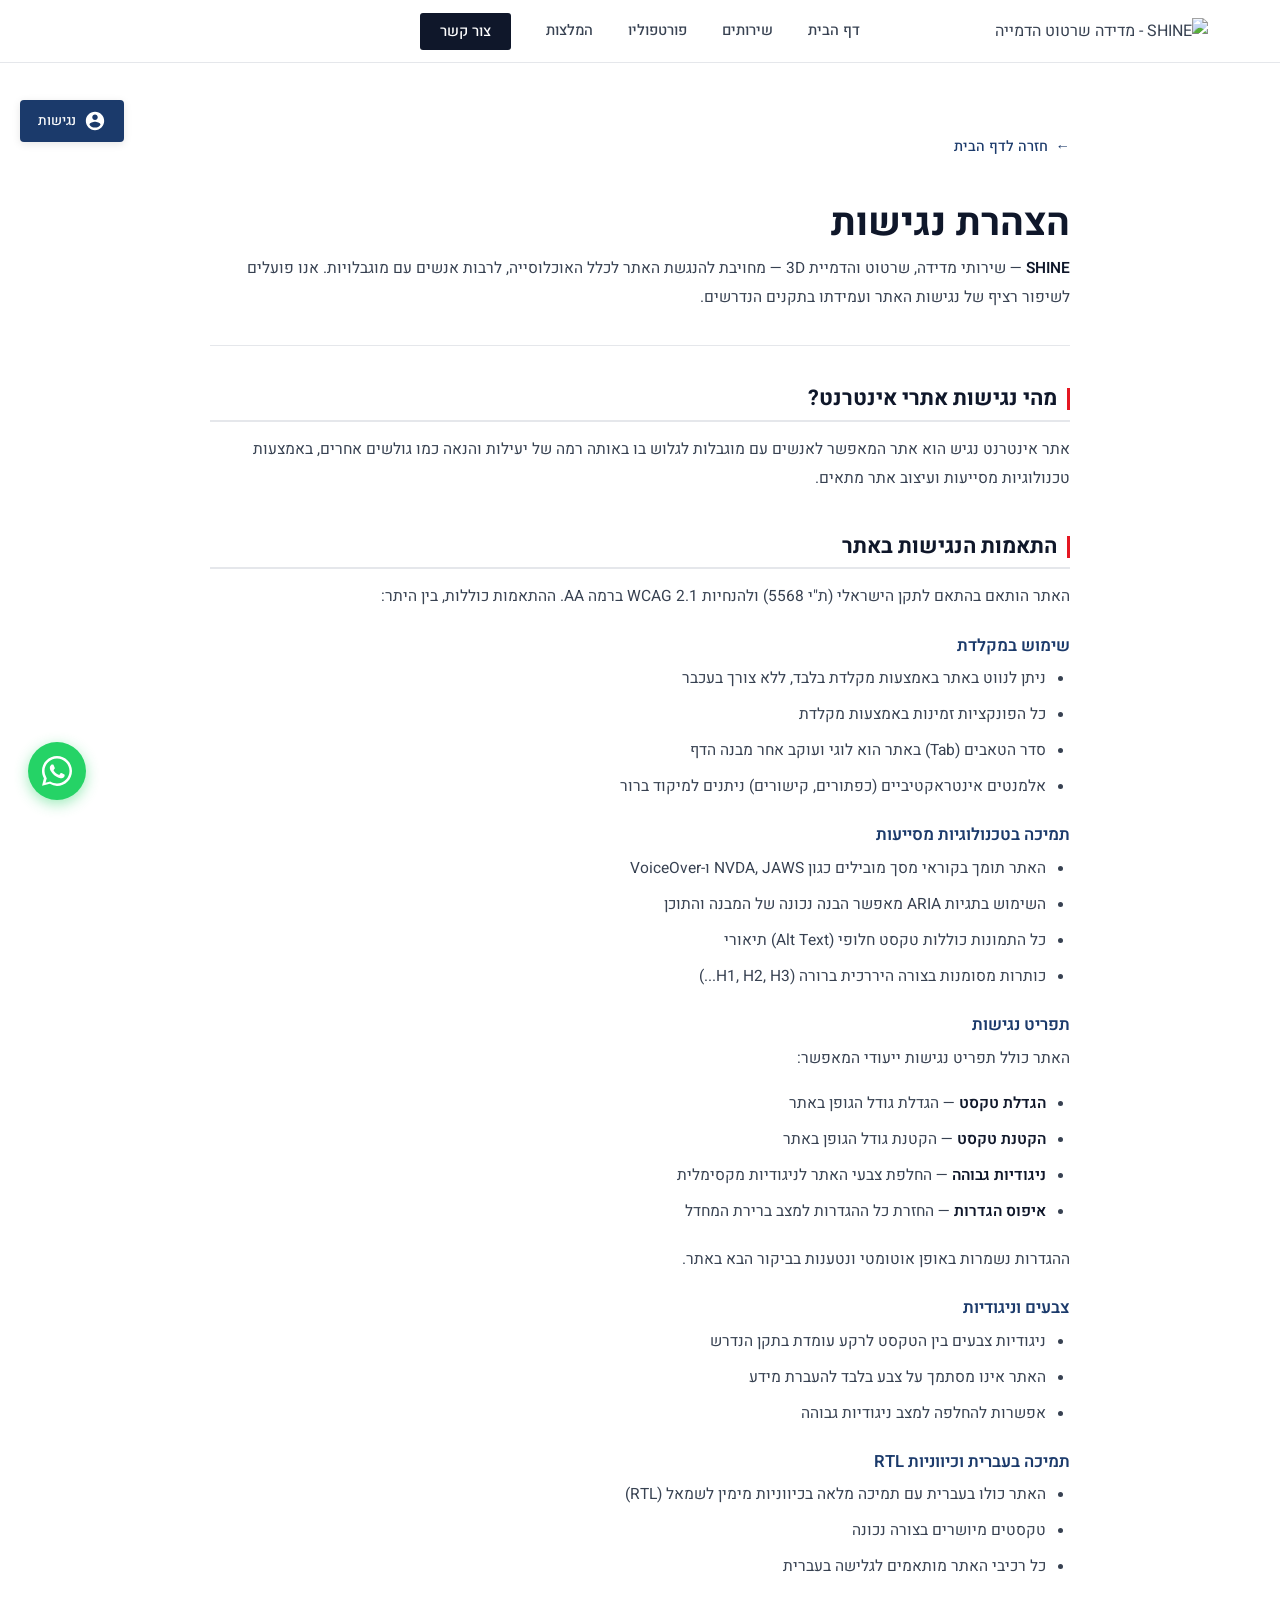
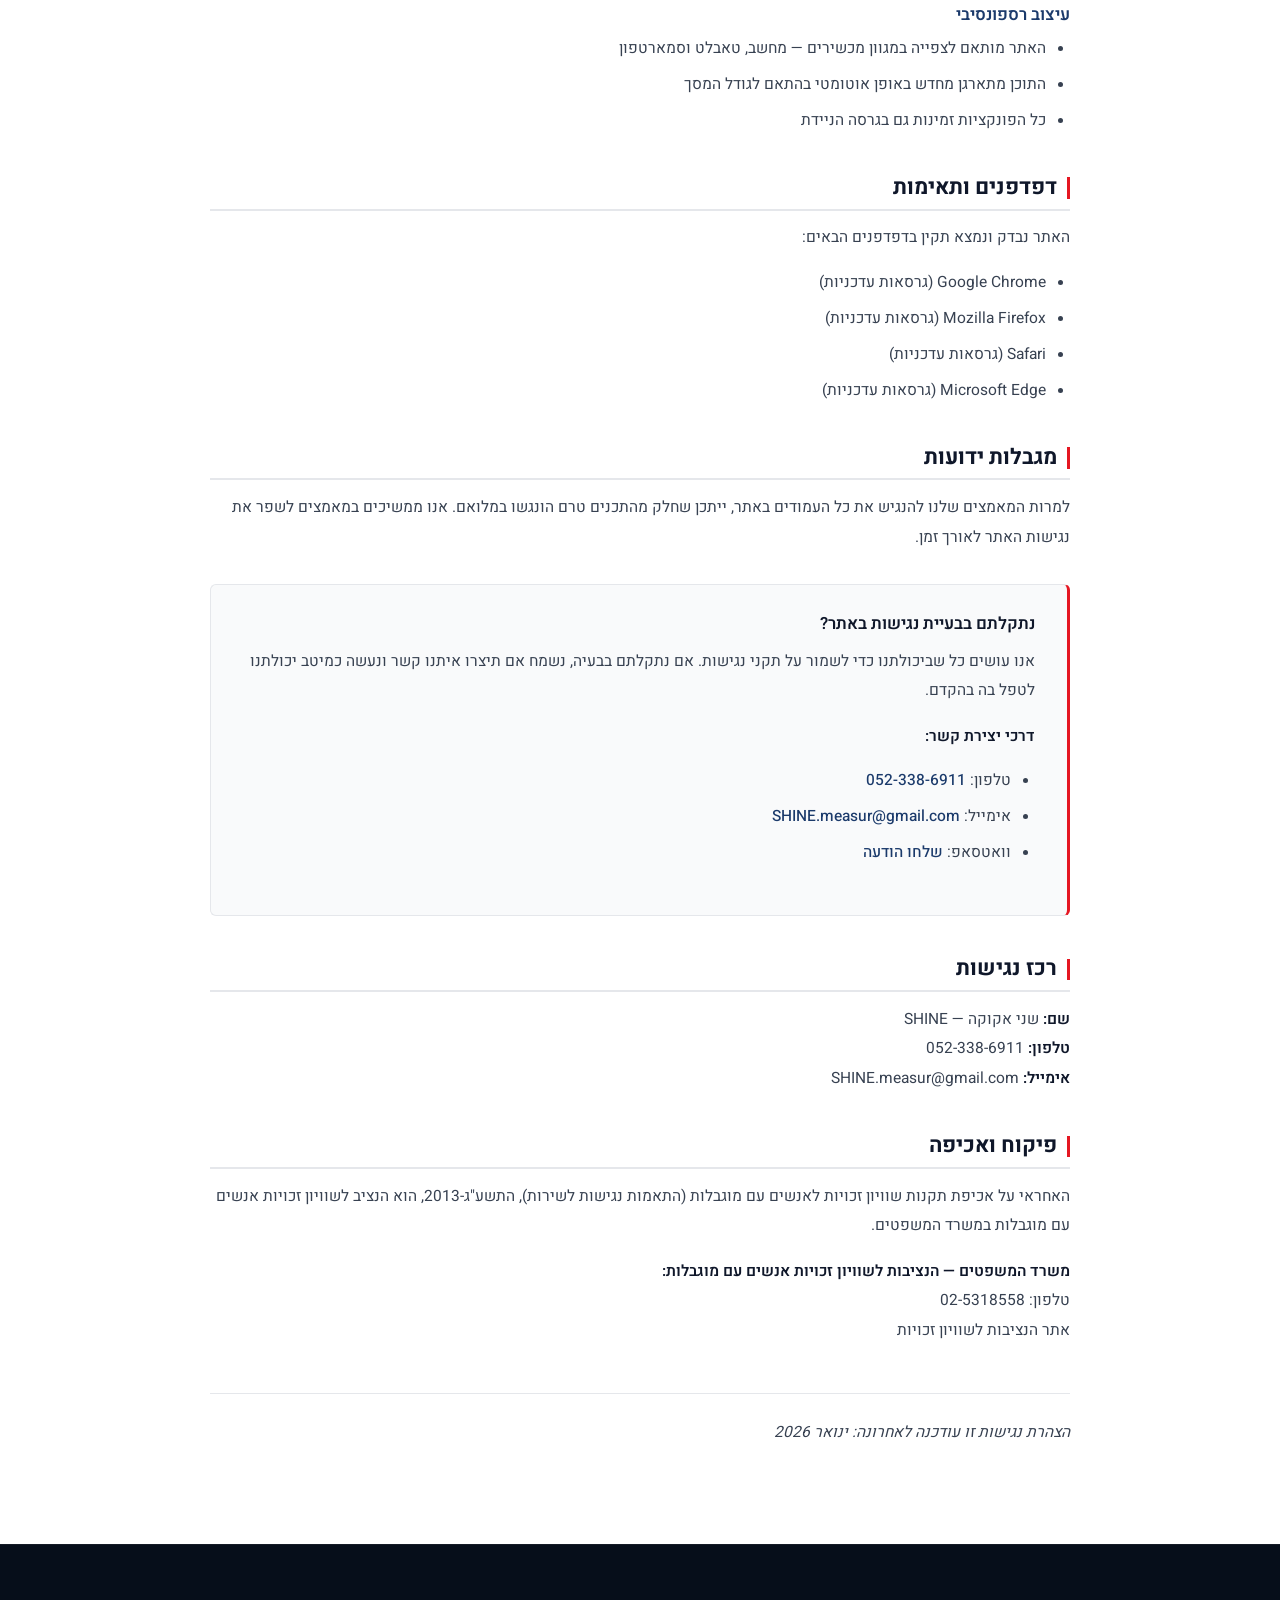
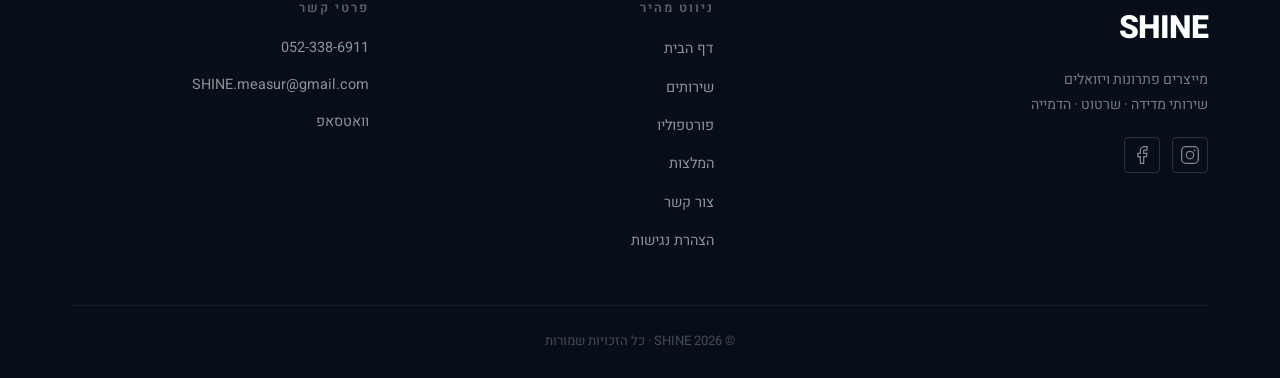
==== accessibility-statement.html @ cd3f34a8 "Add files via upload" ====
<!DOCTYPE html>
<html lang="he" dir="rtl">
<head>
    <meta charset="UTF-8">
    <meta name="viewport" content="width=device-width, initial-scale=1.0">
    <meta name="description" content="הצהרת נגישות - SHINE שירותי מדידה, שרטוט והדמיית 3D">
    <title>הצהרת נגישות | SHINE</title>
    <link rel="stylesheet" href="styles.css">
    <link rel="preconnect" href="https://fonts.googleapis.com">
    <link rel="preconnect" href="https://fonts.gstatic.com" crossorigin>
    <link href="https://fonts.googleapis.com/css2?family=Heebo:wght@300;400;500;600;700;800&display=swap" rel="stylesheet">
    <style>
        .statement-page {
            background-color: var(--bg-white);
            padding: 70px 0 80px;
        }

        .statement-inner {
            max-width: 860px;
            margin: 0 auto;
        }

        .back-link {
            display: inline-flex;
            align-items: center;
            gap: 8px;
            color: var(--blue);
            font-weight: 500;
            font-size: 0.9rem;
            margin-bottom: 2.5rem;
            transition: gap 0.2s ease, color 0.2s ease;
        }

        .back-link:hover {
            gap: 12px;
            color: var(--red);
        }

        .statement-inner h1 {
            font-size: calc(2.4rem * var(--font-size-scale));
            color: var(--text-dark);
            margin-bottom: 0.5rem;
        }

        .statement-intro {
            font-size: calc(1.05rem * var(--font-size-scale));
            color: var(--text-light);
            line-height: 1.9;
            margin-bottom: 2.5rem;
            padding-bottom: 2rem;
            border-bottom: 1px solid var(--border);
        }

        .statement-inner h2 {
            font-size: calc(1.35rem * var(--font-size-scale));
            color: var(--text-dark);
            margin-top: 2.5rem;
            margin-bottom: 0.8rem;
            padding-bottom: 0.5rem;
            border-bottom: 2px solid var(--border);
        }

        .statement-inner h2::before {
            content: '';
            display: inline-block;
            width: 3px;
            height: 1em;
            background-color: var(--red);
            margin-left: 10px;
            vertical-align: middle;
        }

        .statement-inner h3 {
            font-size: calc(1.05rem * var(--font-size-scale));
            color: var(--blue);
            margin-top: 1.5rem;
            margin-bottom: 0.6rem;
            font-weight: 600;
        }

        .statement-inner p {
            color: var(--text-medium);
            font-size: calc(0.97rem * var(--font-size-scale));
            line-height: 1.9;
            margin-bottom: 1rem;
        }

        .statement-inner ul {
            margin-right: 1.5rem;
            margin-bottom: 1.2rem;
        }

        .statement-inner li {
            color: var(--text-medium);
            font-size: calc(0.97rem * var(--font-size-scale));
            line-height: 1.8;
            margin-bottom: 0.5rem;
        }

        .statement-inner strong {
            color: var(--text-dark);
            font-weight: 600;
        }

        .contact-box {
            background-color: var(--bg-light);
            border: 1px solid var(--border);
            border-right: 3px solid var(--red);
            border-radius: 6px;
            padding: 1.8rem 2rem;
            margin: 2rem 0;
        }

        .contact-box h3 {
            color: var(--text-dark);
            margin-top: 0;
            margin-bottom: 0.8rem;
            font-size: calc(1.05rem * var(--font-size-scale));
        }

        .contact-box a {
            color: var(--blue);
            font-weight: 500;
        }

        .contact-box a:hover { color: var(--red); }

        .update-date {
            font-size: calc(0.85rem * var(--font-size-scale));
            color: var(--text-light);
            font-style: italic;
            margin-top: 3rem;
            padding-top: 1.5rem;
            border-top: 1px solid var(--border);
        }
    </style>
</head>
<body>

    <!-- תפריט נגישות -->
    <div id="accessibility-menu" class="accessibility-menu" role="region" aria-label="תפריט נגישות">
        <button id="accessibility-toggle" class="accessibility-toggle" aria-label="פתח תפריט נגישות" aria-expanded="false">
            <svg width="22" height="22" viewBox="0 0 24 24" fill="currentColor" aria-hidden="true">
                <path d="M12 2C6.48 2 2 6.48 2 12s4.48 10 10 10 10-4.48 10-10S17.52 2 12 2zm0 3c1.66 0 3 1.34 3 3s-1.34 3-3 3-3-1.34-3-3 1.34-3 3-3zm0 14.2c-2.5 0-4.71-1.28-6-3.22.03-1.99 4-3.08 6-3.08 1.99 0 5.97 1.09 6 3.08-1.29 1.94-3.5 3.22-6 3.22z"/>
            </svg>
            <span>נגישות</span>
        </button>
        <div id="accessibility-options" class="accessibility-options" aria-hidden="true">
            <h2>אפשרויות נגישות</h2>
            <button class="accessibility-btn" data-action="increase-font" aria-label="הגדל גופן">
                <span class="icon">A+</span><span>הגדל גופן</span>
            </button>
            <button class="accessibility-btn" data-action="decrease-font" aria-label="הקטן גופן">
                <span class="icon">A-</span><span>הקטן גופן</span>
            </button>
            <button class="accessibility-btn" data-action="high-contrast" aria-label="ניגודיות גבוהה">
                <span class="icon">◐</span><span>ניגודיות גבוהה</span>
            </button>
            <button class="accessibility-btn" data-action="reset" aria-label="אפס הגדרות">
                <span class="icon">↻</span><span>אפס הגדרות</span>
            </button>
            <a href="accessibility-statement.html" class="accessibility-link" aria-current="page">הצהרת נגישות</a>
        </div>
    </div>

    <!-- כפתור וואטסאפ צף -->
    <a href="https://wa.me/972523386911?text=היי%20SHINE,%20אשמח%20לשמוע%20עוד%20על%20השירותים%20שלכם"
       class="whatsapp-float" target="_blank" rel="noopener noreferrer" aria-label="פנה אלינו בוואטסאפ">
        <svg width="30" height="30" viewBox="0 0 32 32" fill="currentColor" aria-hidden="true">
            <path d="M16 0C7.164 0 0 7.164 0 16c0 2.824.738 5.482 2.028 7.784L.067 31.848l8.292-2.176A15.923 15.923 0 0016 32c8.836 0 16-7.164 16-16S24.836 0 16 0zm0 29.333c-2.444 0-4.768-.662-6.756-1.812l-.484-.288-5.024 1.32 1.34-4.896-.316-.5A13.242 13.242 0 012.667 16c0-7.364 5.97-13.333 13.333-13.333S29.333 8.636 29.333 16 23.364 29.333 16 29.333z"/>
            <path d="M23.348 19.472c-.388-.196-2.3-1.136-2.656-1.264-.356-.132-.616-.196-.876.196-.26.388-1.008 1.264-1.236 1.524-.228.26-.456.292-.844.096-.388-.196-1.64-.604-3.124-1.928-1.156-1.032-1.936-2.308-2.164-2.696-.228-.388-.024-.6.172-.792.176-.176.388-.456.584-.684.196-.228.26-.388.388-.648.132-.26.068-.488-.032-.684-.1-.196-.876-2.112-1.2-2.892-.316-.76-.636-.656-.876-.668-.228-.012-.488-.012-.748-.012s-.684.096-1.04.488c-.356.388-1.36 1.328-1.36 3.244s1.392 3.764 1.588 4.024c.196.26 2.748 4.196 6.656 5.884.932.404 1.66.644 2.228.824.936.296 1.788.256 2.46.156.752-.112 2.3-.94 2.624-1.848.324-.908.324-1.688.228-1.848-.096-.16-.356-.26-.744-.456z"/>
        </svg>
    </a>

    <!-- כפתור טלפון צף -->
    <a href="tel:+972523386911" class="phone-float" aria-label="התקשר אלינו">
        <svg width="28" height="28" viewBox="0 0 32 32" fill="currentColor" aria-hidden="true">
            <path d="M25.36 20.12l-3.52-1.52c-.48-.2-1.04-.08-1.4.32l-1.56 1.56c-2.84-1.44-5.16-3.76-6.6-6.6l1.56-1.56c.4-.36.52-.92.32-1.4l-1.52-3.52c-.24-.56-.84-.88-1.44-.76l-3.2.64c-.6.12-1.04.64-1.04 1.24C6.96 18.28 13.72 25.04 22.48 25.04c.6 0 1.12-.44 1.24-1.04l.64-3.2c.12-.6-.2-1.2-.76-1.44z"/>
        </svg>
    </a>

    <!-- תפריט ניווט -->
    <nav class="navbar" role="navigation" aria-label="תפריט ראשי">
        <div class="container">
            <div class="nav-content">
                <a href="index.html" class="logo" aria-label="SHINE - דף הבית">
                    <img src="images/logo.png" alt="SHINE - מדידה שרטוט הדמייה" class="logo-image">
                </a>
                <button class="mobile-menu-toggle" aria-label="פתח תפריט" aria-expanded="false">
                    <span class="hamburger"></span>
                    <span class="hamburger"></span>
                    <span class="hamburger"></span>
                </button>
                <ul class="nav-links" role="menubar">
                    <li role="none"><a href="index.html" role="menuitem">דף הבית</a></li>
                    <li role="none"><a href="index.html#services" role="menuitem">שירותים</a></li>
                    <li role="none"><a href="index.html#portfolio" role="menuitem">פורטפוליו</a></li>
                    <li role="none"><a href="testimonials.html" role="menuitem">המלצות</a></li>
                    <li role="none"><a href="index.html#contact" role="menuitem" class="nav-contact-link">צור קשר</a></li>
                </ul>
            </div>
        </div>
    </nav>

    <!-- תוכן ההצהרה -->
    <main class="statement-page" role="main">
        <div class="container">
            <div class="statement-inner">

                <a href="index.html" class="back-link">
                    <span>←</span>
                    <span>חזרה לדף הבית</span>
                </a>

                <h1>הצהרת נגישות</h1>
                <p class="statement-intro">
                    <strong>SHINE</strong> — שירותי מדידה, שרטוט והדמיית 3D — מחויבת להנגשת האתר לכלל האוכלוסייה,
                    לרבות אנשים עם מוגבלויות. אנו פועלים לשיפור רציף של נגישות האתר ועמידתו בתקנים הנדרשים.
                </p>

                <h2>מהי נגישות אתרי אינטרנט?</h2>
                <p>
                    אתר אינטרנט נגיש הוא אתר המאפשר לאנשים עם מוגבלות לגלוש בו באותה רמה של יעילות והנאה כמו גולשים אחרים,
                    באמצעות טכנולוגיות מסייעות ועיצוב אתר מתאים.
                </p>

                <h2>התאמות הנגישות באתר</h2>
                <p>האתר הותאם בהתאם לתקן הישראלי (ת"י 5568) ולהנחיות WCAG 2.1 ברמה AA. ההתאמות כוללות, בין היתר:</p>

                <h3>שימוש במקלדת</h3>
                <ul>
                    <li>ניתן לנווט באתר באמצעות מקלדת בלבד, ללא צורך בעכבר</li>
                    <li>כל הפונקציות זמינות באמצעות מקלדת</li>
                    <li>סדר הטאבים (Tab) באתר הוא לוגי ועוקב אחר מבנה הדף</li>
                    <li>אלמנטים אינטראקטיביים (כפתורים, קישורים) ניתנים למיקוד ברור</li>
                </ul>

                <h3>תמיכה בטכנולוגיות מסייעות</h3>
                <ul>
                    <li>האתר תומך בקוראי מסך מובילים כגון NVDA, JAWS ו-VoiceOver</li>
                    <li>השימוש בתגיות ARIA מאפשר הבנה נכונה של המבנה והתוכן</li>
                    <li>כל התמונות כוללות טקסט חלופי (Alt Text) תיאורי</li>
                    <li>כותרות מסומנות בצורה היררכית ברורה (H1, H2, H3...)</li>
                </ul>

                <h3>תפריט נגישות</h3>
                <p>האתר כולל תפריט נגישות ייעודי המאפשר:</p>
                <ul>
                    <li><strong>הגדלת טקסט</strong> — הגדלת גודל הגופן באתר</li>
                    <li><strong>הקטנת טקסט</strong> — הקטנת גודל הגופן באתר</li>
                    <li><strong>ניגודיות גבוהה</strong> — החלפת צבעי האתר לניגודיות מקסימלית</li>
                    <li><strong>איפוס הגדרות</strong> — החזרת כל ההגדרות למצב ברירת המחדל</li>
                </ul>
                <p>ההגדרות נשמרות באופן אוטומטי ונטענות בביקור הבא באתר.</p>

                <h3>צבעים וניגודיות</h3>
                <ul>
                    <li>ניגודיות צבעים בין הטקסט לרקע עומדת בתקן הנדרש</li>
                    <li>האתר אינו מסתמך על צבע בלבד להעברת מידע</li>
                    <li>אפשרות להחלפה למצב ניגודיות גבוהה</li>
                </ul>

                <h3>תמיכה בעברית וכיווניות RTL</h3>
                <ul>
                    <li>האתר כולו בעברית עם תמיכה מלאה בכיווניות מימין לשמאל (RTL)</li>
                    <li>טקסטים מיושרים בצורה נכונה</li>
                    <li>כל רכיבי האתר מותאמים לגלישה בעברית</li>
                </ul>

                <h3>עיצוב רספונסיבי</h3>
                <ul>
                    <li>האתר מותאם לצפייה במגוון מכשירים — מחשב, טאבלט וסמארטפון</li>
                    <li>התוכן מתארגן מחדש באופן אוטומטי בהתאם לגודל המסך</li>
                    <li>כל הפונקציות זמינות גם בגרסה הניידת</li>
                </ul>

                <h2>דפדפנים ותאימות</h2>
                <p>האתר נבדק ונמצא תקין בדפדפנים הבאים:</p>
                <ul>
                    <li>Google Chrome (גרסאות עדכניות)</li>
                    <li>Mozilla Firefox (גרסאות עדכניות)</li>
                    <li>Safari (גרסאות עדכניות)</li>
                    <li>Microsoft Edge (גרסאות עדכניות)</li>
                </ul>

                <h2>מגבלות ידועות</h2>
                <p>
                    למרות המאמצים שלנו להנגיש את כל העמודים באתר, ייתכן שחלק מהתכנים טרם הונגשו במלואם.
                    אנו ממשיכים במאמצים לשפר את נגישות האתר לאורך זמן.
                </p>

                <div class="contact-box">
                    <h3>נתקלתם בבעיית נגישות באתר?</h3>
                    <p>
                        אנו עושים כל שביכולתנו כדי לשמור על תקני נגישות. אם נתקלתם בבעיה, נשמח אם תיצרו איתנו קשר
                        ונעשה כמיטב יכולתנו לטפל בה בהקדם.
                    </p>
                    <p><strong>דרכי יצירת קשר:</strong></p>
                    <ul>
                        <li>טלפון: <a href="tel:+972523386911" dir="ltr">052-338-6911</a></li>
                        <li>אימייל: <a href="mailto:SHINE.measur@gmail.com">SHINE.measur@gmail.com</a></li>
                        <li>וואטסאפ: <a href="https://wa.me/972523386911" target="_blank" rel="noopener noreferrer">שלחו הודעה</a></li>
                    </ul>
                </div>

                <h2>רכז נגישות</h2>
                <p>
                    <strong>שם:</strong> שני אקוקה — SHINE<br>
                    <strong>טלפון:</strong> <a href="tel:+972523386911" dir="ltr">052-338-6911</a><br>
                    <strong>אימייל:</strong> <a href="mailto:SHINE.measur@gmail.com">SHINE.measur@gmail.com</a>
                </p>

                <h2>פיקוח ואכיפה</h2>
                <p>
                    האחראי על אכיפת תקנות שוויון זכויות לאנשים עם מוגבלות (התאמות נגישות לשירות), התשע"ג-2013,
                    הוא הנציב לשוויון זכויות אנשים עם מוגבלות במשרד המשפטים.
                </p>
                <p>
                    <strong>משרד המשפטים — הנציבות לשוויון זכויות אנשים עם מוגבלות:</strong><br>
                    טלפון: 02-5318558<br>
                    <a href="https://www.gov.il/he/departments/the_commissioner_for_equal_rights_of_persons_with_disabilities"
                       target="_blank" rel="noopener noreferrer">אתר הנציבות לשוויון זכויות</a>
                </p>

                <p class="update-date">הצהרת נגישות זו עודכנה לאחרונה: ינואר 2026</p>

            </div>
        </div>
    </main>

    <!-- Footer -->
    <footer class="footer">
        <div class="container">
            <div class="footer-content">
                <div class="footer-brand">
                    <span class="footer-logo">SHINE</span>
                    <p class="footer-desc">מייצרים פתרונות ויזואלים<br>שירותי מדידה · שרטוט · הדמייה</p>
                    <div class="social-links">
                        <a href="#" class="social-link" aria-label="עמוד אינסטגרם" target="_blank" rel="noopener noreferrer">
                            <svg width="20" height="20" viewBox="0 0 24 24" fill="none" stroke="currentColor" stroke-width="1.5" aria-hidden="true">
                                <rect x="2" y="2" width="20" height="20" rx="5" ry="5"/>
                                <circle cx="12" cy="12" r="4.5"/>
                                <circle cx="17.5" cy="6.5" r="1" fill="currentColor" stroke="none"/>
                            </svg>
                        </a>
                        <a href="#" class="social-link" aria-label="עמוד פייסבוק" target="_blank" rel="noopener noreferrer">
                            <svg width="20" height="20" viewBox="0 0 24 24" fill="none" stroke="currentColor" stroke-width="1.5" aria-hidden="true">
                                <path d="M18 2h-3a5 5 0 00-5 5v3H7v4h3v8h4v-8h3l1-4h-4V7a1 1 0 011-1h3z"/>
                            </svg>
                        </a>
                    </div>
                </div>
                <div class="footer-links">
                    <h3>ניווט מהיר</h3>
                    <ul>
                        <li><a href="index.html">דף הבית</a></li>
                        <li><a href="index.html#services">שירותים</a></li>
                        <li><a href="index.html#portfolio">פורטפוליו</a></li>
                        <li><a href="testimonials.html">המלצות</a></li>
                        <li><a href="index.html#contact">צור קשר</a></li>
                        <li><a href="accessibility-statement.html" aria-current="page">הצהרת נגישות</a></li>
                    </ul>
                </div>
                <div class="footer-contact">
                    <h3>פרטי קשר</h3>
                    <p><a href="tel:+972523386911" dir="ltr">052-338-6911</a></p>
                    <p><a href="mailto:SHINE.measur@gmail.com">SHINE.measur@gmail.com</a></p>
                    <p><a href="https://wa.me/972523386911" target="_blank" rel="noopener noreferrer">וואטסאפ</a></p>
                </div>
            </div>
            <div class="footer-bottom">
                <p>&copy; 2026 SHINE · כל הזכויות שמורות</p>
            </div>
        </div>
    </footer>

    <script src="script.js"></script>
</body>
</html>
---- styles.css ----
/* ===============================================
   SHINE — Design System
   White · Clean · Architectural
   =============================================== */
:root {
    --red:            #e51722;      /* Primary accent — red */
    --blue:           #1B3A6B;      /* Secondary accent — dark navy blue */
    --text-dark:      #0f172a;      /* Near-black for headings */
    --text-medium:    #374151;      /* Medium gray for body */
    --text-light:     #6B7280;      /* Light gray for subtitles */
    --bg-white:       #ffffff;
    --bg-light:       #f9fafb;
    --bg-dark:        #0f172a;      /* Footer / dark sections */
    --border:         #e5e7eb;
    --border-strong:  #d1d5db;
    --shadow-sm:      rgba(0,0,0,0.05);
    --shadow-md:      rgba(0,0,0,0.10);
    --whatsapp:       #25D366;

    --font-size-base:  16px;
    --font-size-scale: 1;
}

/* ===============================================
   Reset
   =============================================== */
*, *::before, *::after {
    margin: 0;
    padding: 0;
    box-sizing: border-box;
}

html {
    scroll-behavior: smooth;
    font-size: var(--font-size-base);
}

body {
    font-family: 'Heebo', sans-serif;
    color: var(--text-medium);
    background-color: var(--bg-white);
    direction: rtl;
    text-align: right;
    line-height: 1.7;
    -webkit-font-smoothing: antialiased;
}

/* ===============================================
   Typography
   =============================================== */
h1, h2, h3, h4 {
    font-weight: 700;
    line-height: 1.2;
    color: var(--text-dark);
}

h1 { font-size: calc(4rem * var(--font-size-scale)); }
h2 { font-size: calc(2.2rem * var(--font-size-scale)); }
h3 { font-size: calc(1.25rem * var(--font-size-scale)); }

p {
    font-size: calc(1rem * var(--font-size-scale));
    margin-bottom: 1rem;
    line-height: 1.8;
}

a {
    color: inherit;
    text-decoration: none;
    transition: color 0.2s ease;
}

a:focus-visible {
    outline: 2px solid var(--red);
    outline-offset: 3px;
    border-radius: 2px;
}

/* ===============================================
   Container
   =============================================== */
.container {
    max-width: 1200px;
    margin: 0 auto;
    padding: 0 2rem;
}

/* ===============================================
   Section Header Pattern
   =============================================== */
.section-header {
    text-align: center;
    margin-bottom: 3.5rem;
}

.section-label {
    display: inline-block;
    font-size: calc(0.75rem * var(--font-size-scale));
    font-weight: 600;
    letter-spacing: 3px;
    text-transform: uppercase;
    color: var(--red);
    margin-bottom: 0.75rem;
}

.section-label.light { color: rgba(255,255,255,0.65); }

.section-title {
    font-size: calc(2.2rem * var(--font-size-scale));
    font-weight: 700;
    color: var(--text-dark);
    margin-bottom: 1rem;
}

.section-title.light { color: #ffffff; }

.section-subtitle {
    font-size: calc(1.05rem * var(--font-size-scale));
    color: var(--text-light);
    max-width: 580px;
    margin: 0 auto;
}

.section-subtitle.light { color: rgba(255,255,255,0.7); }

/* ===============================================
   Buttons
   =============================================== */
.btn-primary {
    display: inline-block;
    background-color: var(--red);
    color: #ffffff;
    padding: 14px 36px;
    border-radius: 4px;
    font-size: calc(0.95rem * var(--font-size-scale));
    font-weight: 600;
    letter-spacing: 0.5px;
    transition: all 0.25s ease;
    box-shadow: 0 2px 8px rgba(229,23,34,0.3);
}

.btn-primary:hover {
    background-color: #c9131e;
    transform: translateY(-2px);
    box-shadow: 0 4px 16px rgba(229,23,34,0.35);
    color: #ffffff;
}

.btn-secondary {
    display: inline-block;
    color: var(--text-dark);
    font-size: calc(0.95rem * var(--font-size-scale));
    font-weight: 500;
    padding: 14px 8px;
    border-bottom: 1.5px solid var(--text-dark);
    transition: all 0.25s ease;
}

.btn-secondary:hover {
    color: var(--red);
    border-bottom-color: var(--red);
}

/* ===============================================
   Accessibility Menu
   =============================================== */
.accessibility-menu {
    position: fixed;
    top: 100px;
    left: 20px;
    z-index: 9999;
}

.accessibility-toggle {
    background-color: var(--blue);
    color: white;
    border: none;
    border-radius: 4px;
    padding: 10px 18px;
    cursor: pointer;
    display: flex;
    align-items: center;
    gap: 8px;
    font-size: calc(0.85rem * var(--font-size-scale));
    font-family: 'Heebo', sans-serif;
    font-weight: 500;
    box-shadow: 0 2px 8px var(--shadow-md);
    transition: all 0.2s ease;
}

.accessibility-toggle:hover {
    background-color: var(--red);
    transform: translateY(-1px);
}

.accessibility-toggle:focus-visible {
    outline: 2px solid var(--red);
    outline-offset: 2px;
}

.accessibility-options {
    position: absolute;
    top: 48px;
    left: 0;
    background-color: var(--bg-white);
    border: 1px solid var(--border);
    border-radius: 6px;
    padding: 18px;
    box-shadow: 0 8px 24px var(--shadow-md);
    min-width: 210px;
    opacity: 0;
    visibility: hidden;
    transform: translateY(-8px);
    transition: all 0.25s ease;
}

.accessibility-options.active {
    opacity: 1;
    visibility: visible;
    transform: translateY(0);
}

.accessibility-options h2 {
    font-size: calc(0.95rem * var(--font-size-scale));
    font-weight: 600;
    margin-bottom: 12px;
    color: var(--text-dark);
    border-bottom: 1px solid var(--border);
    padding-bottom: 10px;
}

.accessibility-btn {
    width: 100%;
    background-color: var(--bg-light);
    border: 1px solid var(--border);
    border-radius: 4px;
    padding: 10px 14px;
    margin-bottom: 8px;
    cursor: pointer;
    font-family: 'Heebo', sans-serif;
    font-size: calc(0.9rem * var(--font-size-scale));
    display: flex;
    align-items: center;
    gap: 10px;
    color: var(--text-dark);
    transition: all 0.2s ease;
}

.accessibility-btn:hover {
    background-color: var(--blue);
    color: white;
    border-color: var(--blue);
}

.accessibility-btn .icon {
    font-weight: 700;
    font-size: calc(1rem * var(--font-size-scale));
    min-width: 20px;
    text-align: center;
}

.accessibility-link {
    display: block;
    text-align: center;
    margin-top: 12px;
    padding-top: 12px;
    border-top: 1px solid var(--border);
    color: var(--blue);
    font-size: calc(0.85rem * var(--font-size-scale));
    transition: color 0.2s;
}

.accessibility-link:hover { color: var(--red); }

/* ===============================================
   Floating Buttons
   =============================================== */
.whatsapp-float {
    position: fixed;
    bottom: 100px;
    left: 28px;
    background-color: var(--whatsapp);
    color: white;
    width: 58px;
    height: 58px;
    border-radius: 50%;
    display: flex;
    align-items: center;
    justify-content: center;
    box-shadow: 0 4px 14px rgba(37,211,102,0.45);
    z-index: 9998;
    transition: all 0.25s ease;
}

.whatsapp-float:hover {
    transform: scale(1.08);
    box-shadow: 0 6px 20px rgba(37,211,102,0.55);
}

.phone-float {
    position: fixed;
    bottom: 30px;
    left: 28px;
    background-color: var(--blue);
    color: white;
    width: 52px;
    height: 52px;
    border-radius: 50%;
    display: none;
    align-items: center;
    justify-content: center;
    box-shadow: 0 4px 12px rgba(27,58,107,0.4);
    z-index: 9998;
    transition: all 0.25s ease;
}

.phone-float:hover {
    transform: scale(1.08);
    background-color: #243f7a;
}

@media (max-width: 768px) {
    .phone-float {
        display: flex;
        left: 18px;
    }
}

/* ===============================================
   Navbar
   =============================================== */
.navbar {
    background-color: var(--bg-white);
    border-bottom: 1px solid var(--border);
    position: sticky;
    top: 0;
    z-index: 1000;
    padding: 1.1rem 0;
    transition: all 0.3s ease;
}

.navbar.navbar-scrolled {
    padding: 0.6rem 0;
    box-shadow: 0 4px 20px var(--shadow-sm);
    background-color: rgba(255,255,255,0.97);
    backdrop-filter: blur(8px);
}

.nav-content {
    display: grid;
    grid-template-columns: 1fr auto 1fr;
    align-items: center;
}

.logo {
    grid-column: 1;
    justify-self: start;
    display: flex;
    align-items: center;
}

.mobile-menu-toggle {
    grid-column: 3;
    justify-self: end;
    display: none;
    flex-direction: column;
    gap: 5px;
    background: none;
    border: none;
    cursor: pointer;
    padding: 5px;
}

.logo-image {
    max-height: 130px;
    max-width: 360px;
    width: auto;
    object-fit: contain;
    transition: max-height 0.3s ease;
}

.navbar.navbar-scrolled .logo-image {
    max-height: 50px;
}

.nav-links {
    grid-column: 2;
    display: flex;
    list-style: none;
    gap: 2.2rem;
    align-items: center;
    justify-content: center;
}

.nav-links a {
    color: var(--text-medium);
    font-weight: 500;
    font-size: calc(0.92rem * var(--font-size-scale));
    padding: 0.4rem 0;
    position: relative;
    transition: color 0.2s ease;
}

.nav-links a::after {
    content: '';
    position: absolute;
    bottom: 0;
    right: 0;
    width: 0;
    height: 1.5px;
    background-color: var(--red);
    transition: width 0.25s ease;
}

.nav-links a:hover { color: var(--text-dark); }
.nav-links a:hover::after { width: 100%; }

.nav-contact-link {
    background-color: var(--text-dark);
    color: #ffffff !important;
    padding: 8px 20px !important;
    border-radius: 3px;
    transition: background-color 0.2s ease !important;
}

.nav-contact-link:hover {
    background-color: var(--red) !important;
    color: #ffffff !important;
}

.nav-contact-link::after { display: none !important; }

.hamburger {
    width: 24px;
    height: 2px;
    background-color: var(--text-dark);
    border-radius: 2px;
    transition: all 0.25s ease;
}

/* ===============================================
   Hero Section
   =============================================== */
.hero {
    background-color: var(--bg-white);
    background-image:
        linear-gradient(rgba(27,58,107,0.03) 1px, transparent 1px),
        linear-gradient(90deg, rgba(27,58,107,0.03) 1px, transparent 1px);
    background-size: 30px 30px;
    padding: 90px 0 80px;
    min-height: calc(100vh - 72px);
    display: flex;
    align-items: center;
    position: relative;
    overflow: hidden;
}

.hero::before {
    content: '';
    position: absolute;
    top: 0;
    right: 0;
    width: 1px;
    height: 100%;
    background: linear-gradient(to bottom, transparent, var(--red), transparent);
    opacity: 0.3;
}

.hero-grid {
    display: grid;
    grid-template-columns: 1fr 1fr;
    gap: 60px;
    align-items: center;
}

.hero-text {
    display: flex;
    flex-direction: column;
    gap: 0.3rem;
}

.hero-label {
    font-size: calc(0.75rem * var(--font-size-scale));
    font-weight: 600;
    letter-spacing: 3px;
    text-transform: uppercase;
    color: var(--blue);
    margin-bottom: 0.5rem;
}

.hero-title {
    font-size: calc(5.5rem * var(--font-size-scale));
    font-weight: 800;
    color: var(--text-dark);
    letter-spacing: -3px;
    line-height: 1;
    margin-bottom: 0.5rem;
}

.hero-subtitle {
    font-size: calc(1.4rem * var(--font-size-scale));
    font-weight: 400;
    color: var(--text-medium);
    margin-bottom: 0;
}

.hero-line {
    font-size: calc(0.95rem * var(--font-size-scale));
    color: var(--text-light);
    margin-bottom: 0;
}

.hero-tagline {
    font-size: calc(1.1rem * var(--font-size-scale));
    font-weight: 600;
    color: var(--red);
    margin-bottom: 2rem;
    display: flex;
    align-items: center;
    gap: 10px;
}

.hero-tagline::before {
    content: '';
    display: inline-block;
    width: 30px;
    height: 1.5px;
    background-color: var(--red);
    flex-shrink: 0;
}

.hero-cta-group {
    display: flex;
    align-items: center;
    gap: 2rem;
    margin-top: 0.5rem;
}

.hero-visual {
    display: flex;
    justify-content: center;
    align-items: center;
}

.hero-profile-img {
    width: 100%;
    max-width: 320px;
    height: auto;
    border-radius: 16px;
    object-fit: cover;
    display: block;
}

/* ===============================================
   Services Section
   =============================================== */
.services-section {
    padding: 90px 0;
    background-color: var(--bg-white);
    border-top: 1px solid var(--border);
}

.services-grid {
    display: grid;
    grid-template-columns: repeat(3, 1fr);
    gap: 1.5px;
    background-color: var(--border);
    border: 1.5px solid var(--border);
    border-radius: 6px;
    overflow: hidden;
}

.service-card {
    background-color: var(--bg-white);
    padding: 48px 36px;
    transition: all 0.25s ease;
    position: relative;
}

.service-card::before {
    content: '';
    position: absolute;
    top: 0;
    right: 0;
    left: 0;
    height: 2px;
    background-color: transparent;
    transition: background-color 0.25s ease;
}

.service-card:hover::before {
    background-color: var(--red);
}

.service-card:hover {
    background-color: var(--bg-light);
}

.service-icon {
    width: 60px;
    height: 60px;
    border-radius: 4px;
    display: flex;
    align-items: center;
    justify-content: center;
    margin-bottom: 1.5rem;
}

.service-icon.red {
    background-color: rgba(229,23,34,0.08);
    color: var(--red);
}

.service-icon.blue {
    background-color: rgba(27,58,107,0.08);
    color: var(--blue);
}

.service-card h3 {
    font-size: calc(1.15rem * var(--font-size-scale));
    font-weight: 600;
    color: var(--text-dark);
    margin-bottom: 0.75rem;
}

.service-card p {
    color: var(--text-light);
    font-size: calc(0.95rem * var(--font-size-scale));
    line-height: 1.75;
    margin-bottom: 0;
}

/* ===============================================
   Process Section
   =============================================== */
.process-section {
    padding: 90px 0;
    background-color: var(--bg-light);
    border-top: 1px solid var(--border);
    border-bottom: 1px solid var(--border);
}

.process-steps {
    display: flex;
    align-items: flex-start;
    justify-content: center;
    gap: 0;
    flex-wrap: wrap;
}

.process-step {
    flex: 1;
    min-width: 220px;
    max-width: 300px;
    padding: 0 24px;
    text-align: center;
}

.step-number {
    font-size: calc(3rem * var(--font-size-scale));
    font-weight: 800;
    color: transparent;
    -webkit-text-stroke: 1.5px var(--red);
    letter-spacing: -2px;
    line-height: 1;
    margin-bottom: 1.2rem;
}

.step-content h3 {
    font-size: calc(1.1rem * var(--font-size-scale));
    font-weight: 600;
    color: var(--text-dark);
    margin-bottom: 0.6rem;
}

.step-content p {
    font-size: calc(0.92rem * var(--font-size-scale));
    color: var(--text-light);
    line-height: 1.75;
    margin-bottom: 0;
}

.process-connector {
    display: flex;
    align-items: center;
    padding-top: 20px;
    flex-shrink: 0;
}

/* ===============================================
   Advantages Section
   =============================================== */
.advantages-section {
    padding: 90px 0;
    background-color: var(--bg-white);
    border-top: 1px solid var(--border);
}

.advantages-grid {
    display: grid;
    grid-template-columns: repeat(3, 1fr);
    gap: 24px;
}

.advantage-card {
    background-color: var(--bg-light);
    border: 1px solid var(--border);
    border-radius: 6px;
    padding: 36px 28px;
    position: relative;
    overflow: hidden;
    transition: all 0.25s ease;
}

.advantage-card:hover {
    border-color: var(--border-strong);
    box-shadow: 0 4px 20px var(--shadow-sm);
    transform: translateY(-3px);
}

.advantage-accent {
    position: absolute;
    top: 0;
    right: 0;
    left: 0;
    height: 3px;
}

.advantage-accent.red { background-color: var(--red); }
.advantage-accent.blue { background-color: var(--blue); }

.advantage-icon {
    margin-bottom: 1.2rem;
}

.advantage-card h3 {
    font-size: calc(1.1rem * var(--font-size-scale));
    font-weight: 600;
    color: var(--text-dark);
    margin-bottom: 0.75rem;
}

.advantage-card p {
    color: var(--text-light);
    font-size: calc(0.93rem * var(--font-size-scale));
    line-height: 1.75;
    margin-bottom: 0;
}

/* ===============================================
   Portfolio Section
   =============================================== */
.portfolio-section {
    padding: 90px 0;
    background-color: var(--bg-light);
    border-top: 1px solid var(--border);
}

.portfolio-grid {
    display: grid;
    grid-template-columns: repeat(3, 1fr);
    gap: 20px;
}

.portfolio-item {
    background-color: var(--bg-white);
    border: 1px solid var(--border);
    border-radius: 6px;
    overflow: hidden;
    transition: all 0.3s ease;
}

.portfolio-item:hover {
    border-color: var(--border-strong);
    box-shadow: 0 8px 30px var(--shadow-md);
    transform: translateY(-4px);
}

.portfolio-visual {
    width: 100%;
    height: 200px;
    overflow: hidden;
    display: flex;
    align-items: center;
    justify-content: center;
}

.portfolio-visual svg {
    width: 100%;
    height: 100%;
    display: block;
}

.portfolio-info {
    padding: 18px 20px 20px;
    border-top: 1px solid var(--border);
}

.portfolio-tag {
    display: inline-block;
    font-size: calc(0.72rem * var(--font-size-scale));
    font-weight: 600;
    letter-spacing: 1.5px;
    text-transform: uppercase;
    color: var(--blue);
    background-color: rgba(27,58,107,0.08);
    padding: 3px 10px;
    border-radius: 2px;
    margin-bottom: 8px;
}

.portfolio-tag-dark {
    color: #e51722;
    background-color: rgba(229,23,34,0.10);
}

.portfolio-info h3 {
    font-size: calc(0.95rem * var(--font-size-scale));
    font-weight: 600;
    color: var(--text-dark);
    margin-bottom: 0;
}

/* ===============================================
   Contact Section
   =============================================== */
.contact-section {
    padding: 100px 0;
    background-color: var(--bg-dark);
    background-image:
        linear-gradient(rgba(27,58,107,0.08) 1px, transparent 1px),
        linear-gradient(90deg, rgba(27,58,107,0.08) 1px, transparent 1px);
    background-size: 30px 30px;
}

.contact-content {
    text-align: center;
}

.contact-methods {
    display: flex;
    justify-content: center;
    gap: 20px;
    flex-wrap: wrap;
    margin-top: 3rem;
}

.contact-card {
    display: flex;
    align-items: center;
    gap: 16px;
    background-color: rgba(255,255,255,0.05);
    border: 1px solid rgba(255,255,255,0.12);
    border-radius: 6px;
    padding: 24px 32px;
    color: #ffffff;
    transition: all 0.25s ease;
    min-width: 240px;
}

.contact-card:hover {
    background-color: rgba(255,255,255,0.1);
    border-color: rgba(255,255,255,0.25);
    transform: translateY(-3px);
    color: #ffffff;
}

.contact-card-whatsapp {
    border-color: rgba(37,211,102,0.4);
    background-color: rgba(37,211,102,0.08);
}

.contact-card-whatsapp:hover {
    background-color: rgba(37,211,102,0.15);
    border-color: rgba(37,211,102,0.6);
}

.contact-card-whatsapp .contact-icon { color: var(--whatsapp); }

.contact-icon {
    flex-shrink: 0;
    color: rgba(255,255,255,0.7);
}

.contact-text {
    display: flex;
    flex-direction: column;
    align-items: flex-start;
    gap: 3px;
}

.contact-label {
    font-size: calc(0.75rem * var(--font-size-scale));
    font-weight: 600;
    letter-spacing: 2px;
    text-transform: uppercase;
    color: rgba(255,255,255,0.5);
}

.contact-value {
    font-size: calc(0.95rem * var(--font-size-scale));
    font-weight: 500;
    color: #ffffff;
}

/* ===============================================
   Footer
   =============================================== */
.footer {
    background-color: #060e1a;
    color: rgba(255,255,255,0.65);
    padding: 56px 0 24px;
    border-top: 1px solid rgba(255,255,255,0.06);
}

.footer-content {
    display: grid;
    grid-template-columns: 1.5fr 1fr 1fr;
    gap: 48px;
    margin-bottom: 40px;
}

.footer-logo {
    display: block;
    font-size: calc(2rem * var(--font-size-scale));
    font-weight: 800;
    color: #ffffff;
    letter-spacing: -1px;
    margin-bottom: 12px;
}

.footer-desc {
    font-size: calc(0.88rem * var(--font-size-scale));
    color: rgba(255,255,255,0.45);
    line-height: 1.8;
    margin-bottom: 1.2rem;
}

.social-links {
    display: flex;
    gap: 12px;
}

.social-link {
    width: 36px;
    height: 36px;
    border: 1px solid rgba(255,255,255,0.15);
    border-radius: 4px;
    display: flex;
    align-items: center;
    justify-content: center;
    color: rgba(255,255,255,0.5);
    transition: all 0.2s ease;
}

.social-link:hover {
    border-color: var(--red);
    color: var(--red);
    background-color: rgba(229,23,34,0.08);
}

.footer-links h3,
.footer-contact h3 {
    font-size: calc(0.8rem * var(--font-size-scale));
    font-weight: 600;
    letter-spacing: 2px;
    text-transform: uppercase;
    color: rgba(255,255,255,0.35);
    margin-bottom: 1.2rem;
}

.footer-links ul {
    list-style: none;
}

.footer-links li {
    margin-bottom: 0.7rem;
}

.footer-links a,
.footer-contact a {
    color: rgba(255,255,255,0.55);
    font-size: calc(0.9rem * var(--font-size-scale));
    transition: color 0.2s ease;
}

.footer-links a:hover,
.footer-contact a:hover {
    color: #ffffff;
}

.footer-contact p {
    margin-bottom: 0.7rem;
    font-size: calc(0.9rem * var(--font-size-scale));
}

.footer-bottom {
    border-top: 1px solid rgba(255,255,255,0.06);
    padding-top: 24px;
    text-align: center;
}

.footer-bottom p {
    font-size: calc(0.82rem * var(--font-size-scale));
    color: rgba(255,255,255,0.25);
    margin-bottom: 0;
}

/* ===============================================
   Scroll Animation
   =============================================== */
.animate-in {
    opacity: 0;
    transform: translateY(24px);
    transition: opacity 0.55s ease-out, transform 0.55s ease-out;
}

.animate-in.visible {
    opacity: 1;
    transform: translateY(0);
}

/* ===============================================
   High Contrast Mode
   =============================================== */
body.high-contrast {
    --red: #ff0000;
    --blue: #0000ff;
    --text-dark: #000000;
    --text-medium: #000000;
    --text-light: #111111;
    --bg-white: #ffffff;
    --bg-light: #ffffff;
    --border: #000000;
}

body.high-contrast .service-card,
body.high-contrast .advantage-card,
body.high-contrast .portfolio-item,
body.high-contrast .contact-card {
    border: 2px solid #000000;
}

body.high-contrast .hero {
    background-image: none;
    border-bottom: 2px solid #000;
}

body.high-contrast .contact-section {
    background-color: #000;
    background-image: none;
}

body.high-contrast .footer {
    background-color: #000;
}

/* ===============================================
   Testimonials Page
   =============================================== */
.testimonials-hero {
    background-color: var(--bg-dark);
    background-image:
        linear-gradient(rgba(27,58,107,0.12) 1px, transparent 1px),
        linear-gradient(90deg, rgba(27,58,107,0.12) 1px, transparent 1px);
    background-size: 30px 30px;
    padding: 80px 0;
    text-align: center;
}

.testimonials-section {
    padding: 90px 0;
    background-color: var(--bg-white);
}

.testimonials-grid {
    display: grid;
    grid-template-columns: repeat(3, 1fr);
    gap: 24px;
}

.testimonial-card {
    background-color: var(--bg-light);
    border: 1px solid var(--border);
    border-radius: 6px;
    padding: 32px 28px;
    position: relative;
    transition: all 0.25s ease;
}

.testimonial-card:hover {
    border-color: var(--border-strong);
    box-shadow: 0 6px 24px var(--shadow-sm);
    transform: translateY(-3px);
}

.testimonial-card::before {
    content: '"';
    position: absolute;
    top: 20px;
    left: 24px;
    font-size: 4rem;
    line-height: 1;
    color: var(--border);
    font-family: Georgia, serif;
    font-weight: 700;
}

.testimonial-stars {
    display: flex;
    gap: 3px;
    margin-bottom: 1rem;
}

.star {
    color: var(--red);
    font-size: 0.9rem;
}

.testimonial-text {
    font-size: calc(0.95rem * var(--font-size-scale));
    color: var(--text-medium);
    line-height: 1.8;
    margin-bottom: 1.5rem;
    font-style: italic;
}

.testimonial-author {
    display: flex;
    align-items: center;
    gap: 14px;
    border-top: 1px solid var(--border);
    padding-top: 1rem;
}

.author-avatar {
    width: 42px;
    height: 42px;
    border-radius: 50%;
    background: linear-gradient(135deg, var(--blue), #3a6fd8);
    display: flex;
    align-items: center;
    justify-content: center;
    color: white;
    font-weight: 700;
    font-size: 0.95rem;
    flex-shrink: 0;
}

.author-avatar.red-bg {
    background: linear-gradient(135deg, var(--red), #f03d47);
}

.author-info {}

.author-name {
    display: block;
    font-size: calc(0.92rem * var(--font-size-scale));
    font-weight: 600;
    color: var(--text-dark);
    margin-bottom: 2px;
}

.author-role {
    font-size: calc(0.8rem * var(--font-size-scale));
    color: var(--text-light);
}

/* ===============================================
   Responsive — Tablet & Mobile
   =============================================== */
@media (max-width: 1024px) {
    .portfolio-grid {
        grid-template-columns: repeat(2, 1fr);
    }

    .footer-content {
        grid-template-columns: 1fr 1fr;
        gap: 36px;
    }

    .footer-brand {
        grid-column: 1 / -1;
    }
}

@media (max-width: 768px) {
    .container { padding: 0 1.25rem; }

    /* Navbar mobile */
    .nav-content {
        display: flex;
        flex-direction: row;
        justify-content: space-between;
        position: relative;
    }

    .logo-image { max-height: 50px; }

    .mobile-menu-toggle { display: flex; }

    .nav-links {
        position: absolute;
        top: calc(100% + 1rem);
        right: 0;
        left: 0;
        background-color: var(--bg-white);
        border: 1px solid var(--border);
        border-radius: 6px;
        flex-direction: column;
        gap: 0;
        padding: 8px;
        box-shadow: 0 8px 24px var(--shadow-md);
        max-height: 0;
        overflow: hidden;
        opacity: 0;
        transition: all 0.3s ease;
    }

    .nav-links.active {
        max-height: 400px;
        opacity: 1;
    }

    .nav-links li {
        width: 100%;
    }

    .nav-links a {
        display: block;
        padding: 12px 16px;
        border-radius: 4px;
    }

    .nav-links a:hover {
        background-color: var(--bg-light);
    }

    .nav-links a::after { display: none; }

    .nav-contact-link {
        background-color: var(--red) !important;
        color: #ffffff !important;
        margin-top: 4px;
    }

    /* Hero mobile */
    .hero {
        padding: 60px 0 50px;
        min-height: auto;
    }

    .hero-grid {
        grid-template-columns: 1fr;
        gap: 40px;
    }

    .hero-visual { order: -1; }

    .hero-profile-img { max-width: 100%; }

    .hero-title {
        font-size: calc(3.5rem * var(--font-size-scale));
        letter-spacing: -2px;
    }

    .hero-subtitle { font-size: calc(1.1rem * var(--font-size-scale)); }

    .hero-cta-group { flex-wrap: wrap; gap: 1rem; }

    /* Services */
    .services-grid {
        grid-template-columns: 1fr;
        gap: 1.5px;
    }

    /* Process */
    .process-steps {
        flex-direction: column;
        align-items: center;
    }

    .process-connector {
        transform: rotate(90deg);
        padding: 0;
        margin: 8px 0;
    }

    .process-step {
        max-width: 100%;
        padding: 0 12px;
    }

    /* Advantages */
    .advantages-grid {
        grid-template-columns: 1fr;
        gap: 16px;
    }

    /* Portfolio */
    .portfolio-grid {
        grid-template-columns: 1fr;
        gap: 16px;
    }

    /* Contact */
    .contact-methods {
        flex-direction: column;
        align-items: center;
        gap: 14px;
    }

    .contact-card {
        width: 100%;
        max-width: 360px;
        justify-content: flex-start;
    }

    /* Footer */
    .footer-content {
        grid-template-columns: 1fr;
        gap: 32px;
    }

    /* Testimonials */
    .testimonials-grid {
        grid-template-columns: 1fr;
        gap: 16px;
    }

    /* Accessibility */
    .accessibility-menu {
        top: 80px;
        left: 10px;
    }

    .accessibility-toggle {
        padding: 8px 14px;
        font-size: calc(0.8rem * var(--font-size-scale));
    }

    /* Floats */
    .whatsapp-float {
        bottom: 95px;
        left: 18px;
        width: 52px;
        height: 52px;
    }
}

@media (max-width: 480px) {
    html { font-size: 15px; }

    .hero-title {
        font-size: calc(2.8rem * var(--font-size-scale));
    }

    .section-title {
        font-size: calc(1.8rem * var(--font-size-scale));
    }
}

/* ===============================================
   Print
   =============================================== */
@media print {
    .navbar, .accessibility-menu,
    .whatsapp-float, .phone-float,
    .footer { display: none; }
}
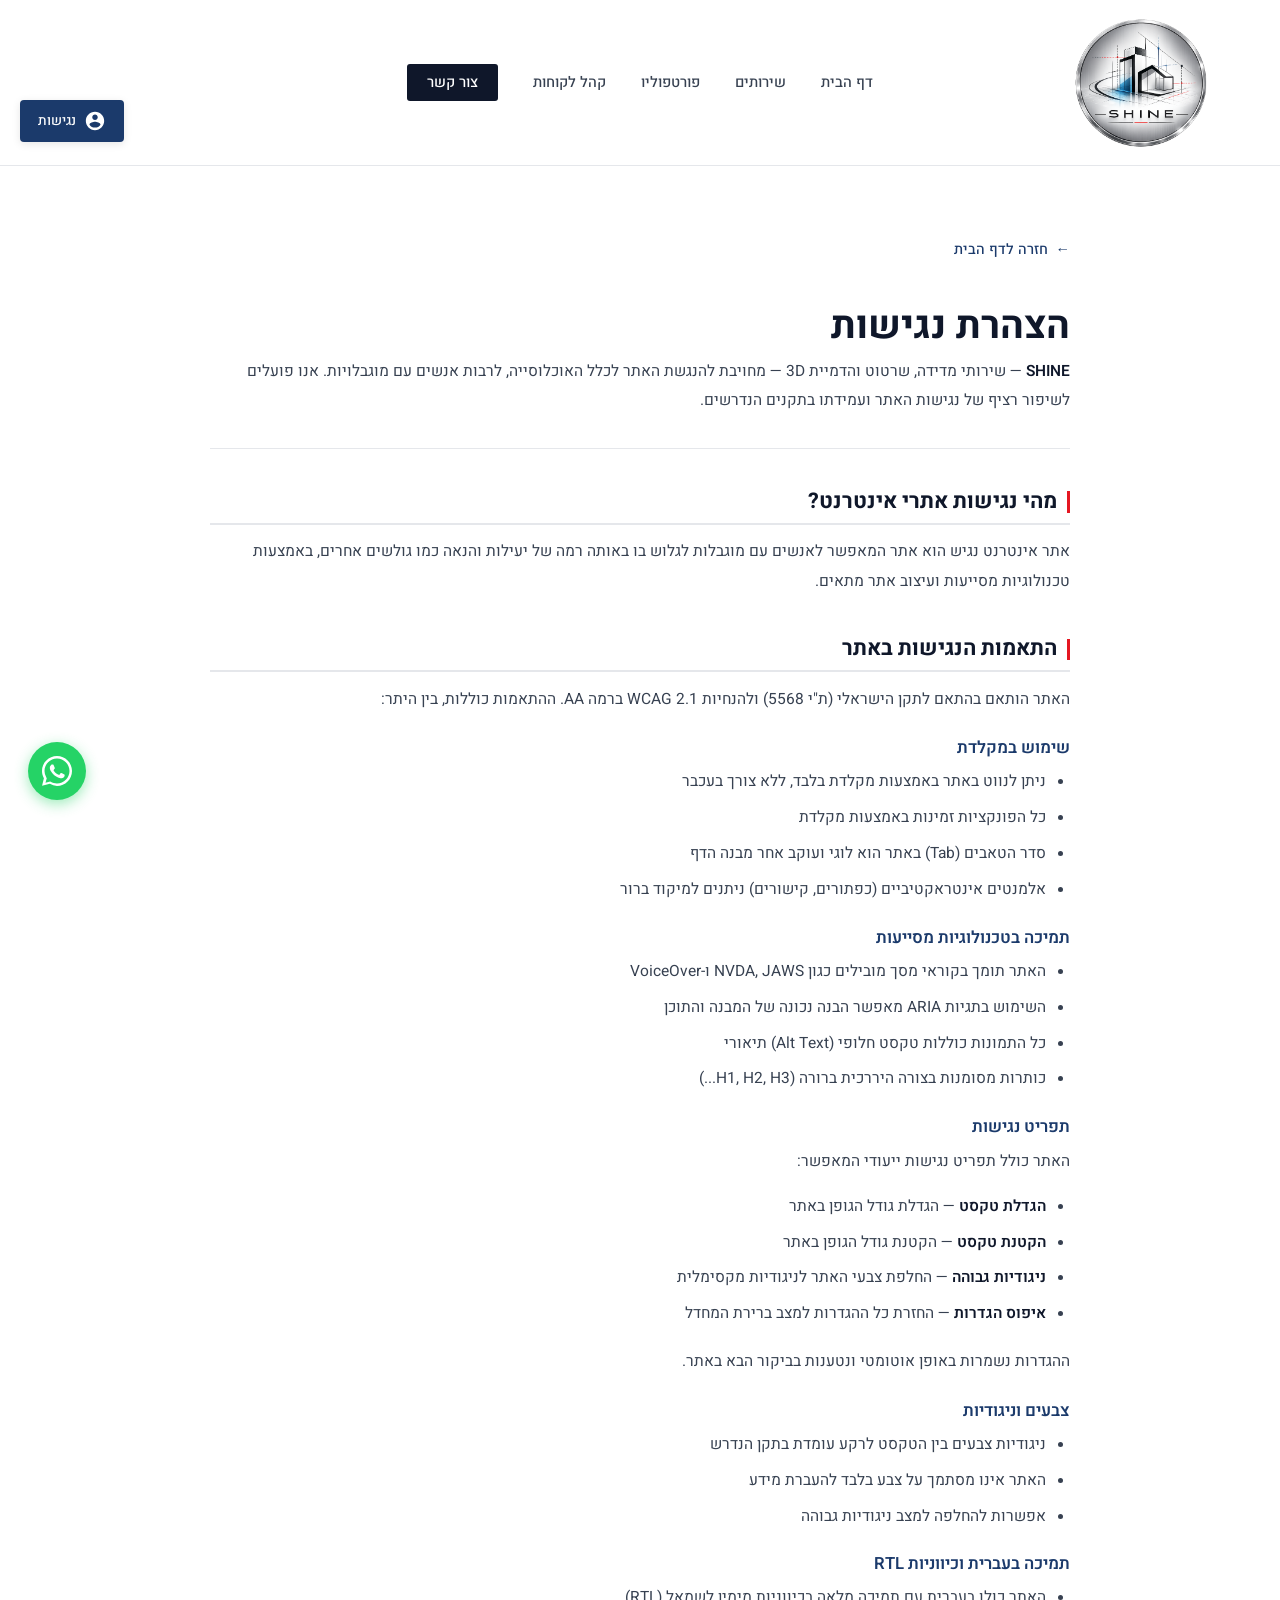
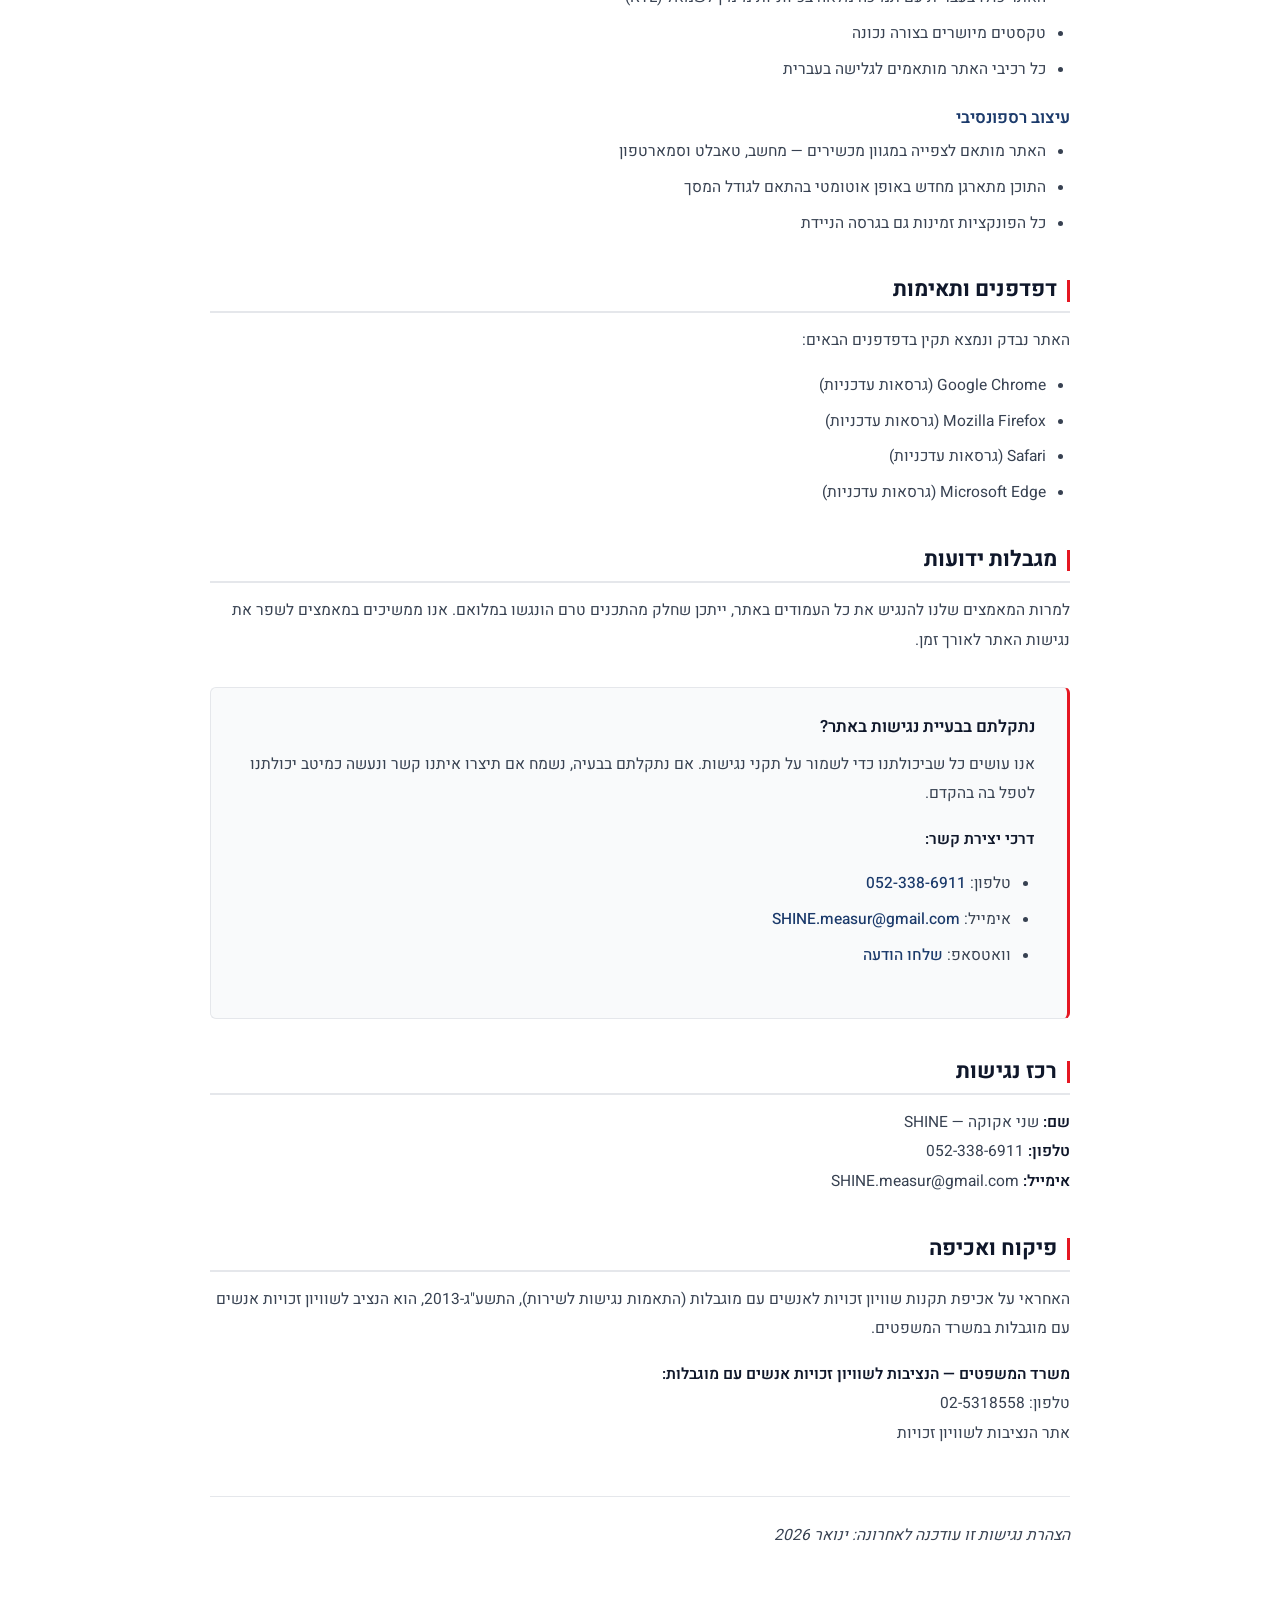
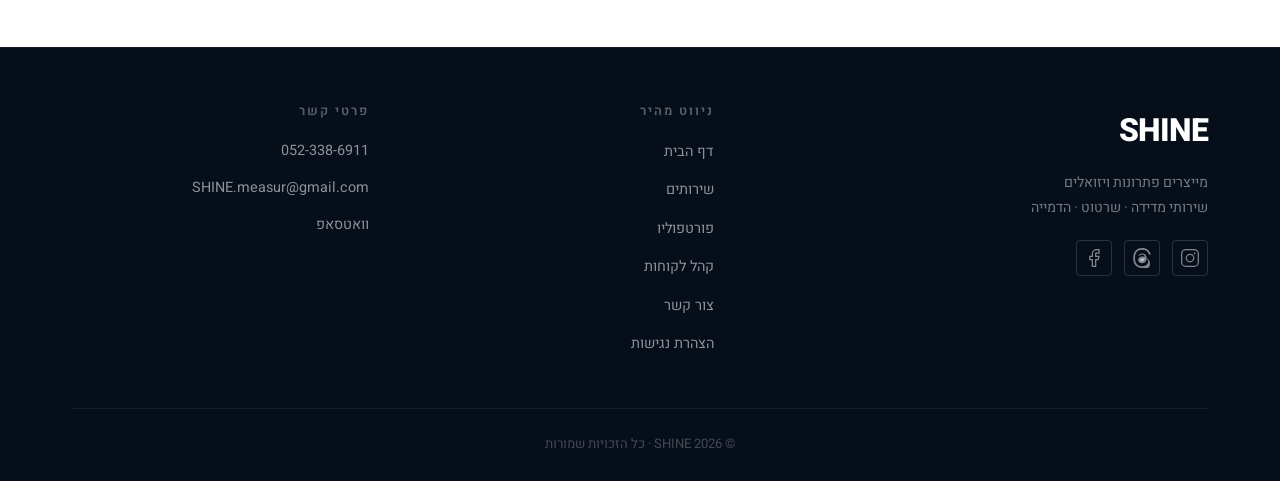
==== commit 7c202e25: "Update accessibility-statement.html" ====
--- a/accessibility-statement.html
+++ b/accessibility-statement.html
@@ -164,7 +164,7 @@
     </div>
 
     <!-- כפתור וואטסאפ צף -->
-    <a href="https://wa.me/972523386911?text=היי%20SHINE,%20אשמח%20לשמוע%20עוד%20על%20השירותים%20שלכם"
+    <a href="https://wa.me/972528854814?text=היי%20SHINE,%20אשמח%20לשמוע%20עוד%20על%20השירותים%20שלכם"
        class="whatsapp-float" target="_blank" rel="noopener noreferrer" aria-label="פנה אלינו בוואטסאפ">
         <svg width="30" height="30" viewBox="0 0 32 32" fill="currentColor" aria-hidden="true">
             <path d="M16 0C7.164 0 0 7.164 0 16c0 2.824.738 5.482 2.028 7.784L.067 31.848l8.292-2.176A15.923 15.923 0 0016 32c8.836 0 16-7.164 16-16S24.836 0 16 0zm0 29.333c-2.444 0-4.768-.662-6.756-1.812l-.484-.288-5.024 1.32 1.34-4.896-.316-.5A13.242 13.242 0 012.667 16c0-7.364 5.97-13.333 13.333-13.333S29.333 8.636 29.333 16 23.364 29.333 16 29.333z"/>
@@ -173,7 +173,7 @@
     </a>
 
     <!-- כפתור טלפון צף -->
-    <a href="tel:+972523386911" class="phone-float" aria-label="התקשר אלינו">
+    <a href="tel:+972528854814" class="phone-float" aria-label="התקשר אלינו">
         <svg width="28" height="28" viewBox="0 0 32 32" fill="currentColor" aria-hidden="true">
             <path d="M25.36 20.12l-3.52-1.52c-.48-.2-1.04-.08-1.4.32l-1.56 1.56c-2.84-1.44-5.16-3.76-6.6-6.6l1.56-1.56c.4-.36.52-.92.32-1.4l-1.52-3.52c-.24-.56-.84-.88-1.44-.76l-3.2.64c-.6.12-1.04.64-1.04 1.24C6.96 18.28 13.72 25.04 22.48 25.04c.6 0 1.12-.44 1.24-1.04l.64-3.2c.12-.6-.2-1.2-.76-1.44z"/>
         </svg>
@@ -195,7 +195,7 @@
                     <li role="none"><a href="index.html" role="menuitem">דף הבית</a></li>
                     <li role="none"><a href="index.html#services" role="menuitem">שירותים</a></li>
                     <li role="none"><a href="index.html#portfolio" role="menuitem">פורטפוליו</a></li>
-                    <li role="none"><a href="testimonials.html" role="menuitem">המלצות</a></li>
+                    <li role="none"><a href="index.html#audience" role="menuitem">קהל לקוחות</a></li>
                     <li role="none"><a href="index.html#contact" role="menuitem" class="nav-contact-link">צור קשר</a></li>
                 </ul>
             </div>
@@ -336,14 +336,20 @@
                     <span class="footer-logo">SHINE</span>
                     <p class="footer-desc">מייצרים פתרונות ויזואלים<br>שירותי מדידה · שרטוט · הדמייה</p>
                     <div class="social-links">
-                        <a href="#" class="social-link" aria-label="עמוד אינסטגרם" target="_blank" rel="noopener noreferrer">
+                        <a href="https://www.instagram.com/shine.measur?utm_source=qr" class="social-link" aria-label="עמוד אינסטגרם" target="_blank" rel="noopener noreferrer">
                             <svg width="20" height="20" viewBox="0 0 24 24" fill="none" stroke="currentColor" stroke-width="1.5" aria-hidden="true">
                                 <rect x="2" y="2" width="20" height="20" rx="5" ry="5"/>
                                 <circle cx="12" cy="12" r="4.5"/>
                                 <circle cx="17.5" cy="6.5" r="1" fill="currentColor" stroke="none"/>
                             </svg>
                         </a>
-                        <a href="#" class="social-link" aria-label="עמוד פייסבוק" target="_blank" rel="noopener noreferrer">
+                        <a href="https://www.threads.com/@shine.measur?xmt=AQG0lEedsy_z4V5tGmBcBJm3ls2e4xMJmIharI33XRZg3g8" class="social-link" aria-label="עמוד Threads" target="_blank" rel="noopener noreferrer">
+                            <svg width="20" height="20" viewBox="0 0 24 24" fill="currentColor" aria-hidden="true">
+                                <path d="M12.186 24h-.007c-3.581-.024-6.334-1.205-8.184-3.509C2.35 18.44 1.5 15.586 1.472 12.01v-.017c.03-3.579.879-6.43 2.525-8.482C5.845 1.205 8.6.024 12.18 0h.014c2.746.02 5.043.725 6.826 2.098 1.677 1.29 2.858 3.13 3.509 5.467l-2.04.569c-1.104-3.96-3.898-5.984-8.304-6.015-2.91.022-5.11.936-6.54 2.717C4.307 6.504 3.616 8.914 3.589 12c.027 3.086.718 5.496 2.057 7.164 1.43 1.783 3.631 2.698 6.54 2.717 2.623-.02 4.358-.631 5.8-2.045 1.647-1.613 1.618-3.593 1.09-4.798-.31-.71-.873-1.3-1.634-1.75-.192 1.352-.622 2.446-1.284 3.272-.886 1.102-2.14 1.704-3.73 1.79-1.202.065-2.361-.218-3.259-.801-1.063-.689-1.685-1.74-1.752-2.964-.065-1.19.408-2.285 1.33-3.082.88-.76 2.119-1.207 3.583-1.291a13.853 13.853 0 0 1 3.02.142c-.126-.742-.375-1.332-.75-1.757-.513-.586-1.308-.883-2.359-.89h-.029c-.844 0-1.992.232-2.721 1.32L7.734 9.258c.66-1 1.606-2.544 4.404-2.544h.047c3.573.016 5.558 2.195 5.558 5.985 0 .09-.003.18-.007.27.504.174.964.4 1.373.677 1.253.853 2.072 2.146 2.405 3.741.401 1.875.088 4.098-1.424 5.583-1.76 1.726-3.963 2.01-5.904 2.03Z"/>
+                                <path d="M12.36 12.587c-.917.052-1.63.317-2.027.658-.294.254-.43.556-.404 1.024.045.826.748 1.399 2.07 1.326 1.07-.059 1.892-.49 2.326-1.04.346-.437.52-1.035.565-1.854a11.99 11.99 0 0 0-2.53-.114Z"/>
+                            </svg>
+                        </a>
+                        <a href="https://www.facebook.com/profile.php?id=61588507207402" class="social-link" aria-label="עמוד פייסבוק" target="_blank" rel="noopener noreferrer">
                             <svg width="20" height="20" viewBox="0 0 24 24" fill="none" stroke="currentColor" stroke-width="1.5" aria-hidden="true">
                                 <path d="M18 2h-3a5 5 0 00-5 5v3H7v4h3v8h4v-8h3l1-4h-4V7a1 1 0 011-1h3z"/>
                             </svg>
@@ -356,7 +362,7 @@
                         <li><a href="index.html">דף הבית</a></li>
                         <li><a href="index.html#services">שירותים</a></li>
                         <li><a href="index.html#portfolio">פורטפוליו</a></li>
-                        <li><a href="testimonials.html">המלצות</a></li>
+                        <li><a href="index.html#audience">קהל לקוחות</a></li>
                         <li><a href="index.html#contact">צור קשר</a></li>
                         <li><a href="accessibility-statement.html" aria-current="page">הצהרת נגישות</a></li>
                     </ul>
@@ -365,7 +371,7 @@
                     <h3>פרטי קשר</h3>
                     <p><a href="tel:+972523386911" dir="ltr">052-338-6911</a></p>
                     <p><a href="mailto:SHINE.measur@gmail.com">SHINE.measur@gmail.com</a></p>
-                    <p><a href="https://wa.me/972523386911" target="_blank" rel="noopener noreferrer">וואטסאפ</a></p>
+                    <p><a href="https://wa.me/972528854814" target="_blank" rel="noopener noreferrer">וואטסאפ</a></p>
                 </div>
             </div>
             <div class="footer-bottom">
--- a/styles.css
+++ b/styles.css
@@ -336,7 +336,7 @@
     top: 0;
     z-index: 1000;
     padding: 1.1rem 0;
-    transition: all 0.3s ease;
+    transition: padding 0.3s ease, box-shadow 0.3s ease, background-color 0.3s ease;
 }
 
 .navbar.navbar-scrolled {
@@ -467,15 +467,17 @@
 }
 
 .hero-grid {
-    display: grid;
-    grid-template-columns: 1fr 1fr;
-    gap: 60px;
-    align-items: center;
+    display: flex;
+    flex-direction: column;
+    align-items: center;
+    gap: 32px;
+    text-align: center;
 }
 
 .hero-text {
     display: flex;
     flex-direction: column;
+    align-items: center;
     gap: 0.3rem;
 }
 
@@ -499,9 +501,18 @@
 
 .hero-subtitle {
     font-size: calc(1.4rem * var(--font-size-scale));
-    font-weight: 400;
+    font-weight: 600;
+    color: var(--text-dark);
+    margin-bottom: 0.75rem;
+}
+
+.hero-description {
+    font-size: calc(0.97rem * var(--font-size-scale));
     color: var(--text-medium);
+    line-height: 1.8;
     margin-bottom: 0;
+    max-width: 640px;
+    text-align: center;
 }
 
 .hero-line {
@@ -532,6 +543,7 @@
 .hero-cta-group {
     display: flex;
     align-items: center;
+    justify-content: center;
     gap: 2rem;
     margin-top: 0.5rem;
 }
@@ -543,17 +555,211 @@
 }
 
 .hero-profile-img {
-    width: 100%;
-    max-width: 320px;
-    height: auto;
-    border-radius: 16px;
+    width: 200px;
+    height: 200px;
+    border-radius: 50%;
     object-fit: cover;
     display: block;
+    border: 4px solid var(--blue);
+    box-shadow: 0 8px 32px rgba(27,58,107,0.15);
 }
 
 /* ===============================================
    Services Section
    =============================================== */
+/* ===============================================
+   Audience Section
+   =============================================== */
+.audience-section {
+    padding: 90px 0;
+    background-color: var(--bg-light);
+    border-top: 1px solid var(--border);
+}
+
+.audience-accordion {
+    display: flex;
+    flex-direction: column;
+    gap: 0;
+    border: 1px solid var(--border);
+    border-radius: 10px;
+    overflow: hidden;
+}
+
+.audience-item {
+    border-bottom: 1px solid var(--border);
+}
+
+.audience-item:last-child {
+    border-bottom: none;
+}
+
+.audience-header {
+    width: 100%;
+    display: flex;
+    align-items: center;
+    gap: 20px;
+    padding: 24px 28px;
+    background: var(--bg-white);
+    border: none;
+    cursor: pointer;
+    text-align: right;
+    transition: background 0.2s;
+    font-family: inherit;
+}
+
+.audience-header:hover {
+    background: var(--bg-light);
+}
+
+.audience-item.open .audience-header {
+    background: var(--bg-white);
+    border-bottom: 1px solid var(--border);
+}
+
+.audience-num {
+    font-size: 1.5rem;
+    font-weight: 800;
+    color: var(--red);
+    min-width: 44px;
+    line-height: 1;
+}
+
+.audience-titles {
+    flex: 1;
+    display: flex;
+    flex-direction: column;
+    gap: 4px;
+    align-items: flex-start;
+}
+
+.audience-title {
+    font-size: calc(1.1rem * var(--font-size-scale));
+    font-weight: 700;
+    color: var(--text-dark);
+    line-height: 1.3;
+}
+
+.audience-tagline {
+    font-size: calc(0.88rem * var(--font-size-scale));
+    color: var(--text-light);
+    line-height: 1.4;
+}
+
+.audience-arrow {
+    width: 24px;
+    height: 24px;
+    border-radius: 50%;
+    background: var(--bg-light);
+    display: flex;
+    align-items: center;
+    justify-content: center;
+    flex-shrink: 0;
+    transition: transform 0.3s ease, background 0.2s;
+    position: relative;
+}
+
+.audience-arrow::after {
+    content: '';
+    display: block;
+    width: 8px;
+    height: 8px;
+    border-right: 2px solid var(--text-medium);
+    border-bottom: 2px solid var(--text-medium);
+    transform: rotate(45deg) translateY(-2px);
+    transition: transform 0.3s ease;
+}
+
+.audience-item.open .audience-arrow {
+    background: rgba(229,23,34,0.1);
+}
+
+.audience-item.open .audience-arrow::after {
+    transform: rotate(-135deg) translateY(-2px);
+    border-color: var(--red);
+}
+
+.audience-body {
+    display: none;
+    padding: 28px 28px 32px 28px;
+    background: var(--bg-white);
+}
+
+.audience-item.open .audience-body {
+    display: block;
+}
+
+.audience-body p {
+    color: var(--text-medium);
+    font-size: calc(0.95rem * var(--font-size-scale));
+    line-height: 1.85;
+    margin-bottom: 1rem;
+}
+
+.audience-body p:last-child {
+    margin-bottom: 0;
+}
+
+.audience-body strong {
+    color: var(--text-dark);
+}
+
+.audience-services-grid {
+    display: grid;
+    grid-template-columns: repeat(2, 1fr);
+    gap: 16px;
+    margin: 20px 0;
+}
+
+.audience-service-item {
+    display: flex;
+    gap: 12px;
+    align-items: flex-start;
+    background: var(--bg-light);
+    border-radius: 8px;
+    padding: 16px;
+    border: 1px solid var(--border);
+}
+
+.audience-service-num {
+    font-size: 0.85rem;
+    font-weight: 700;
+    color: var(--red);
+    min-width: 28px;
+    padding-top: 1px;
+}
+
+.audience-service-item > div {
+    font-size: calc(0.88rem * var(--font-size-scale));
+    color: var(--text-medium);
+    line-height: 1.6;
+}
+
+.audience-clients {
+    background: rgba(27,58,107,0.05);
+    border-right: 3px solid var(--blue);
+    padding: 12px 16px;
+    border-radius: 0 6px 6px 0;
+    margin-top: 16px;
+}
+
+.audience-cta-line {
+    background: rgba(229,23,34,0.06);
+    border-right: 3px solid var(--red);
+    padding: 12px 16px;
+    border-radius: 0 6px 6px 0;
+    font-weight: 600;
+    color: var(--text-dark) !important;
+}
+
+@media (max-width: 768px) {
+    .audience-header { padding: 18px 16px; gap: 12px; }
+    .audience-body { padding: 20px 16px 24px; }
+    .audience-services-grid { grid-template-columns: 1fr; }
+    .audience-num { font-size: 1.2rem; min-width: 32px; }
+}
+
+/* =============================================== */
+
 .services-section {
     padding: 90px 0;
     background-color: var(--bg-white);
@@ -621,6 +827,7 @@
     font-weight: 600;
     color: var(--text-dark);
     margin-bottom: 0.75rem;
+    text-align: center;
 }
 
 .service-card p {
@@ -628,6 +835,12 @@
     font-size: calc(0.95rem * var(--font-size-scale));
     line-height: 1.75;
     margin-bottom: 0;
+    text-align: center;
+}
+
+.service-icon {
+    margin-left: auto;
+    margin-right: auto;
 }
 
 /* ===============================================
@@ -657,7 +870,7 @@
 }
 
 .step-number {
-    font-size: calc(3rem * var(--font-size-scale));
+    font-size: calc(2rem * var(--font-size-scale));
     font-weight: 800;
     color: transparent;
     -webkit-text-stroke: 1.5px var(--red);
@@ -698,8 +911,17 @@
 
 .advantages-grid {
     display: grid;
-    grid-template-columns: repeat(3, 1fr);
+    grid-template-columns: repeat(6, 1fr);
     gap: 24px;
+}
+
+.advantage-card {
+    grid-column: span 2;
+}
+
+/* Center the last 2 cards when there are 5 total */
+.advantage-card:nth-child(4) {
+    grid-column: 2 / span 2;
 }
 
 .advantage-card {
@@ -738,6 +960,7 @@
     font-weight: 600;
     color: var(--text-dark);
     margin-bottom: 0.75rem;
+    text-align: center;
 }
 
 .advantage-card p {
@@ -745,6 +968,7 @@
     font-size: calc(0.93rem * var(--font-size-scale));
     line-height: 1.75;
     margin-bottom: 0;
+    text-align: center;
 }
 
 /* ===============================================
@@ -758,37 +982,57 @@
 
 .portfolio-grid {
     display: grid;
-    grid-template-columns: repeat(3, 1fr);
+    grid-template-columns: repeat(2, 1fr);
     gap: 20px;
 }
 
 .portfolio-item {
     background-color: var(--bg-white);
     border: 1px solid var(--border);
-    border-radius: 6px;
+    border-radius: 10px;
     overflow: hidden;
     transition: all 0.3s ease;
+    cursor: pointer;
 }
 
 .portfolio-item:hover {
-    border-color: var(--border-strong);
-    box-shadow: 0 8px 30px var(--shadow-md);
+    border-color: var(--blue);
+    box-shadow: 0 8px 30px rgba(27,58,107,0.12);
     transform: translateY(-4px);
 }
 
 .portfolio-visual {
     width: 100%;
-    height: 200px;
+    height: 240px;
     overflow: hidden;
-    display: flex;
-    align-items: center;
-    justify-content: center;
-}
-
-.portfolio-visual svg {
+    position: relative;
+}
+
+.portfolio-thumb-img {
     width: 100%;
     height: 100%;
+    object-fit: cover;
     display: block;
+    transition: transform 0.4s ease;
+}
+
+.portfolio-item:hover .portfolio-thumb-img {
+    transform: scale(1.05);
+}
+
+.portfolio-overlay {
+    position: absolute;
+    inset: 0;
+    background: rgba(27,58,107,0.45);
+    display: flex;
+    align-items: center;
+    justify-content: center;
+    opacity: 0;
+    transition: opacity 0.3s ease;
+}
+
+.portfolio-item:hover .portfolio-overlay {
+    opacity: 1;
 }
 
 .portfolio-info {
@@ -809,16 +1053,253 @@
     margin-bottom: 8px;
 }
 
-.portfolio-tag-dark {
-    color: #e51722;
-    background-color: rgba(229,23,34,0.10);
-}
-
 .portfolio-info h3 {
     font-size: calc(0.95rem * var(--font-size-scale));
     font-weight: 600;
     color: var(--text-dark);
     margin-bottom: 0;
+}
+
+.portfolio-extra {
+    display: none;
+}
+
+.portfolio-load-more-wrap {
+    text-align: center;
+    margin-top: 36px;
+}
+
+.portfolio-load-more-btn {
+    display: inline-block;
+    padding: 12px 40px;
+    background: transparent;
+    color: var(--blue);
+    border: 2px solid var(--blue);
+    border-radius: 6px;
+    font-size: calc(0.95rem * var(--font-size-scale));
+    font-family: inherit;
+    font-weight: 600;
+    cursor: pointer;
+    transition: background 0.2s ease, color 0.2s ease;
+}
+
+.portfolio-load-more-btn:hover {
+    background: var(--blue);
+    color: #fff;
+}
+
+/* ── Project Modal ── */
+.project-modal {
+    position: fixed;
+    inset: 0;
+    z-index: 2000;
+    display: none;
+    align-items: center;
+    justify-content: center;
+    padding: 16px;
+}
+
+.project-modal.active {
+    display: flex;
+}
+
+.project-modal-backdrop {
+    position: absolute;
+    inset: 0;
+    background: rgba(0,0,0,0.72);
+    cursor: pointer;
+}
+
+.project-modal-inner {
+    position: relative;
+    background: var(--bg-white);
+    border-radius: 12px;
+    max-width: 900px;
+    width: 100%;
+    max-height: 90vh;
+    overflow-y: auto;
+    z-index: 1;
+    box-shadow: 0 24px 60px rgba(0,0,0,0.35);
+}
+
+.project-modal-header {
+    display: flex;
+    justify-content: space-between;
+    align-items: center;
+    padding: 20px 24px;
+    border-bottom: 1px solid var(--border);
+    position: sticky;
+    top: 0;
+    background: var(--bg-white);
+    z-index: 2;
+    border-radius: 12px 12px 0 0;
+}
+
+.project-modal-header h3 {
+    font-size: calc(1.1rem * var(--font-size-scale));
+    font-weight: 700;
+    color: var(--text-dark);
+    margin: 0;
+}
+
+.modal-close-btn {
+    background: none;
+    border: none;
+    font-size: 1.5rem;
+    cursor: pointer;
+    color: var(--text-medium);
+    line-height: 1;
+    padding: 4px 8px;
+    border-radius: 4px;
+    transition: background 0.2s;
+}
+
+.modal-close-btn:hover {
+    background: var(--bg-light);
+}
+
+.project-modal-body {
+    padding: 24px;
+}
+
+.modal-images-grid {
+    display: grid;
+    grid-template-columns: repeat(3, 1fr);
+    gap: 10px;
+    margin-bottom: 24px;
+}
+
+.modal-img {
+    width: 100%;
+    aspect-ratio: 4 / 3;
+    object-fit: cover;
+    border-radius: 6px;
+    display: block;
+    cursor: pointer;
+    transition: opacity 0.2s;
+}
+
+.modal-img:hover {
+    opacity: 0.88;
+}
+
+.modal-video-wrap {
+    aspect-ratio: 16 / 9;
+    width: 100%;
+    border-radius: 8px;
+    overflow: hidden;
+    background: #000;
+}
+
+.modal-video-wrap iframe {
+    width: 100%;
+    height: 100%;
+    display: block;
+    border: none;
+}
+
+@media (max-width: 600px) {
+    .modal-images-grid {
+        grid-template-columns: repeat(2, 1fr);
+    }
+    .project-modal-body {
+        padding: 16px;
+    }
+}
+
+/* ── Image Lightbox ── */
+.lightbox {
+    position: fixed;
+    inset: 0;
+    z-index: 3000;
+    display: none;
+    align-items: center;
+    justify-content: center;
+}
+
+.lightbox.active {
+    display: flex;
+}
+
+.lightbox-backdrop {
+    position: absolute;
+    inset: 0;
+    background: rgba(0, 0, 0, 0.92);
+    cursor: pointer;
+}
+
+.lightbox-img {
+    position: relative;
+    z-index: 1;
+    max-width: 88vw;
+    max-height: 85vh;
+    object-fit: contain;
+    border-radius: 6px;
+    box-shadow: 0 8px 40px rgba(0,0,0,0.6);
+    display: block;
+}
+
+.lightbox-close {
+    position: absolute;
+    top: 18px;
+    left: 18px;
+    z-index: 2;
+    background: rgba(255,255,255,0.15);
+    border: none;
+    color: #fff;
+    font-size: 1.4rem;
+    width: 40px;
+    height: 40px;
+    border-radius: 50%;
+    cursor: pointer;
+    display: flex;
+    align-items: center;
+    justify-content: center;
+    transition: background 0.2s;
+}
+
+.lightbox-close:hover {
+    background: rgba(255,255,255,0.28);
+}
+
+.lightbox-arrow {
+    position: absolute;
+    top: 50%;
+    transform: translateY(-50%);
+    z-index: 2;
+    background: rgba(255,255,255,0.15);
+    border: none;
+    color: #fff;
+    font-size: 2rem;
+    width: 48px;
+    height: 48px;
+    border-radius: 50%;
+    cursor: pointer;
+    display: flex;
+    align-items: center;
+    justify-content: center;
+    transition: background 0.2s;
+}
+
+.lightbox-arrow:hover {
+    background: rgba(255,255,255,0.28);
+}
+
+.lightbox-prev { right: 18px; }
+.lightbox-next { left: 18px; }
+
+.lightbox-counter {
+    position: absolute;
+    bottom: 20px;
+    left: 50%;
+    transform: translateX(-50%);
+    z-index: 2;
+    color: rgba(255,255,255,0.75);
+    font-size: 0.85rem;
+    font-family: var(--font-main, 'Heebo', sans-serif);
+    background: rgba(0,0,0,0.4);
+    padding: 4px 14px;
+    border-radius: 20px;
 }
 
 /* ===============================================
@@ -1171,7 +1652,7 @@
    =============================================== */
 @media (max-width: 1024px) {
     .portfolio-grid {
-        grid-template-columns: repeat(2, 1fr);
+        grid-template-columns: repeat(2, 1fr); /* stays 2×2 */
     }
 
     .footer-content {
@@ -1251,13 +1732,13 @@
     }
 
     .hero-grid {
-        grid-template-columns: 1fr;
-        gap: 40px;
-    }
-
-    .hero-visual { order: -1; }
-
-    .hero-profile-img { max-width: 100%; }
+        gap: 24px;
+    }
+
+    .hero-profile-img {
+        width: 160px;
+        height: 160px;
+    }
 
     .hero-title {
         font-size: calc(3.5rem * var(--font-size-scale));
@@ -1281,9 +1762,7 @@
     }
 
     .process-connector {
-        transform: rotate(90deg);
-        padding: 0;
-        margin: 8px 0;
+        display: none;
     }
 
     .process-step {
@@ -1295,6 +1774,10 @@
     .advantages-grid {
         grid-template-columns: 1fr;
         gap: 16px;
+    }
+    .advantage-card,
+    .advantage-card:nth-child(4) {
+        grid-column: 1;
     }
 
     /* Portfolio */
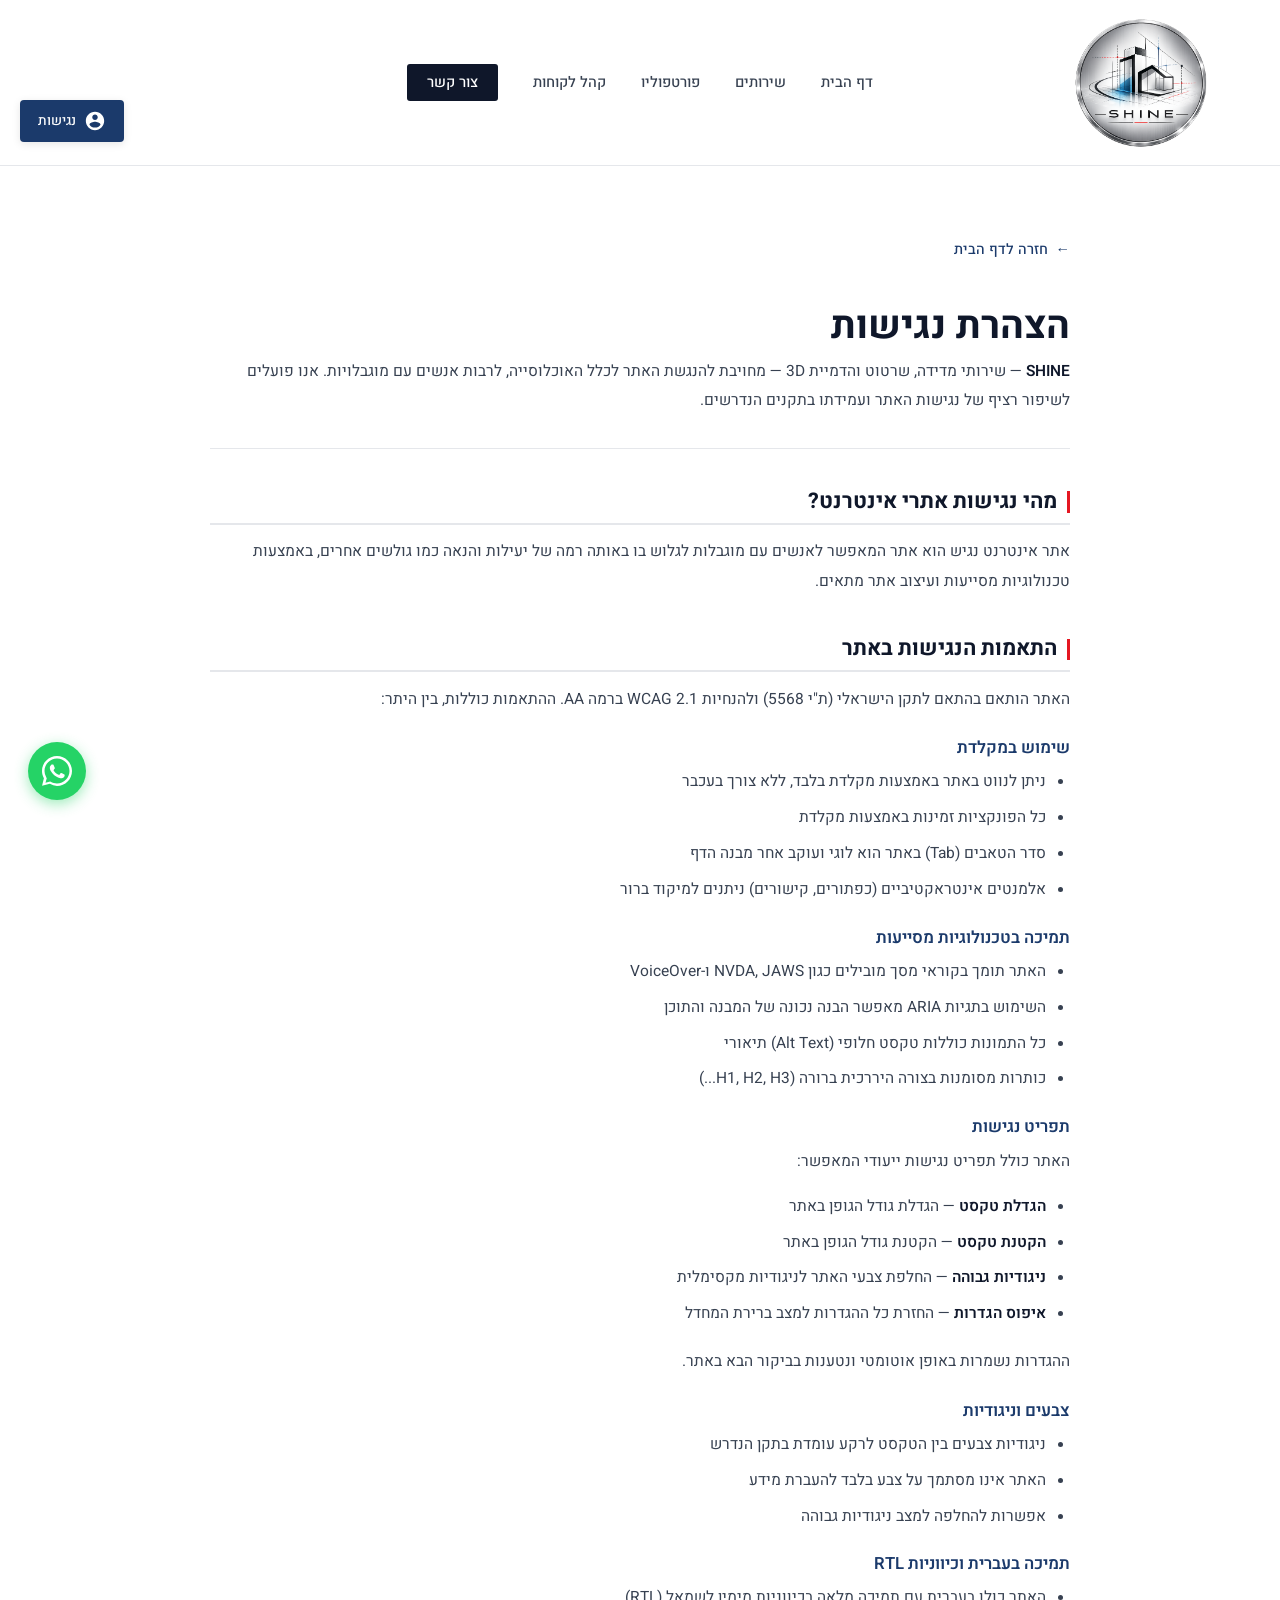
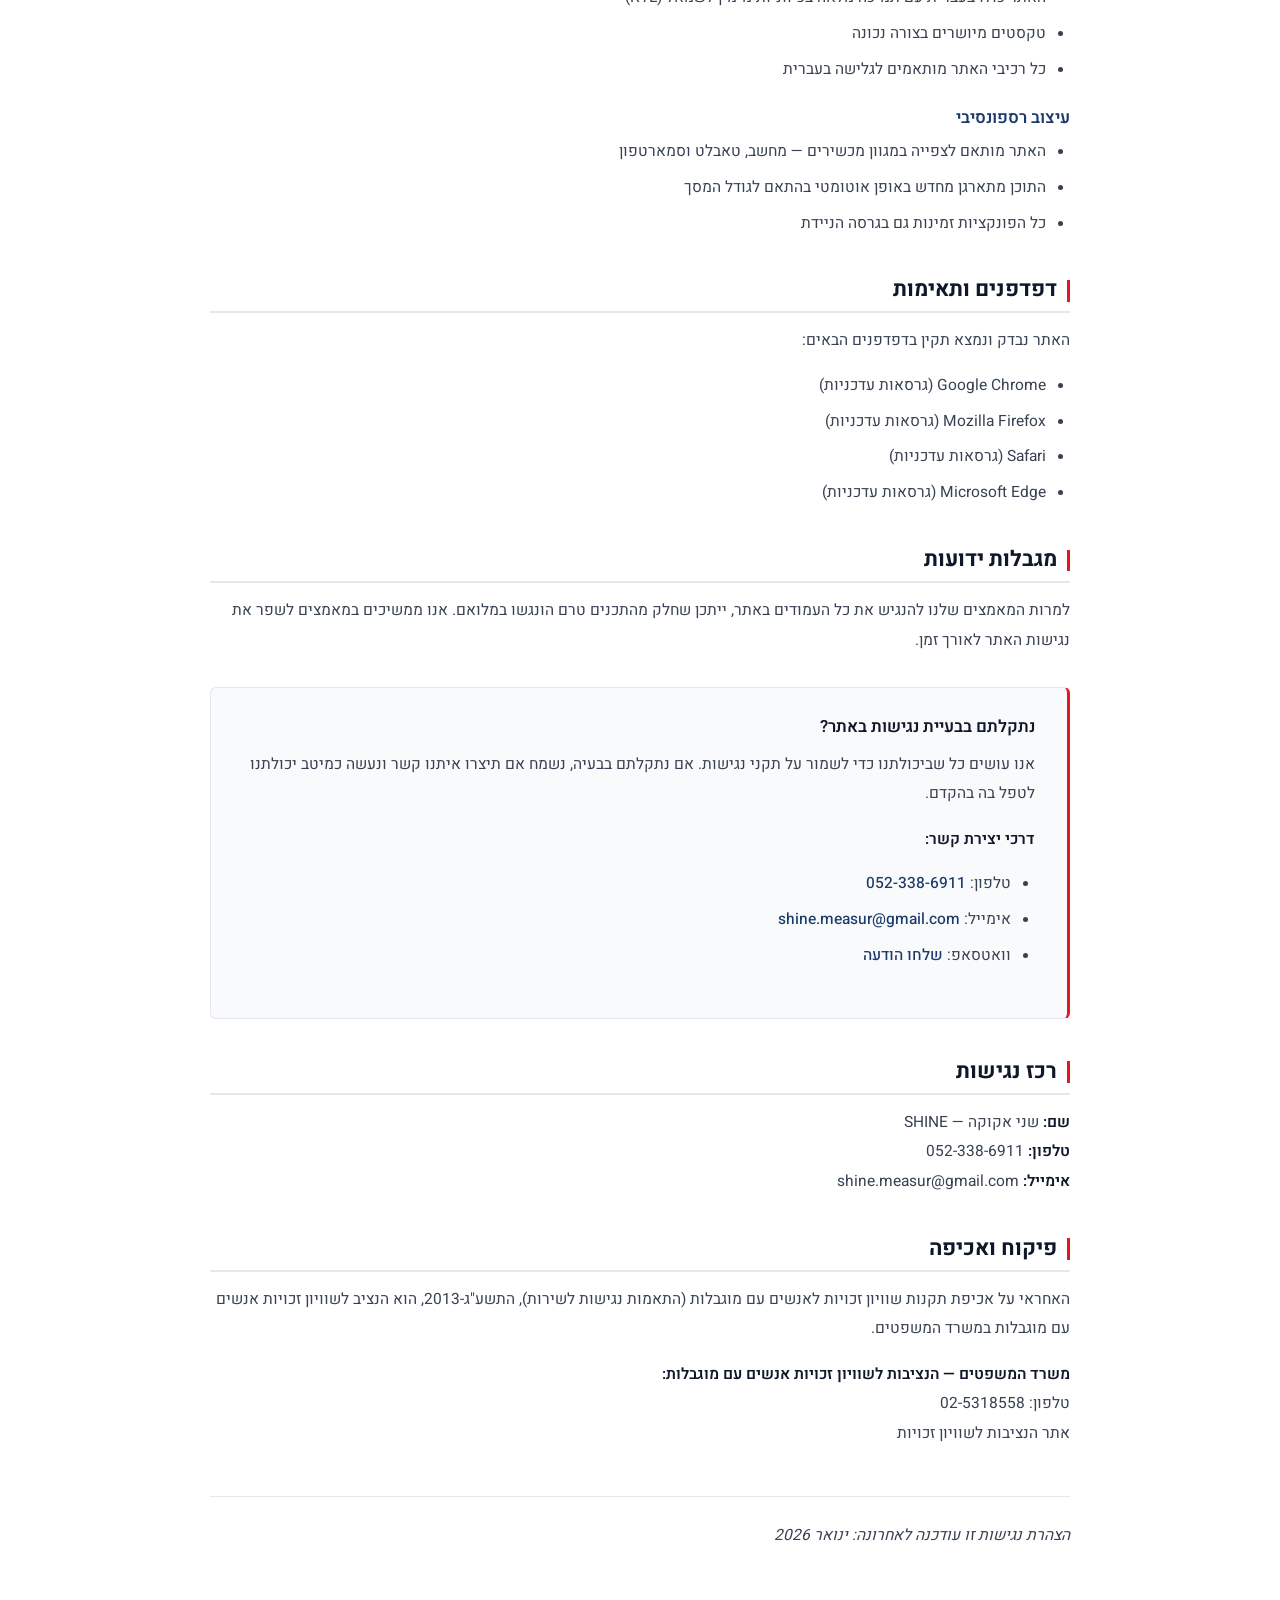
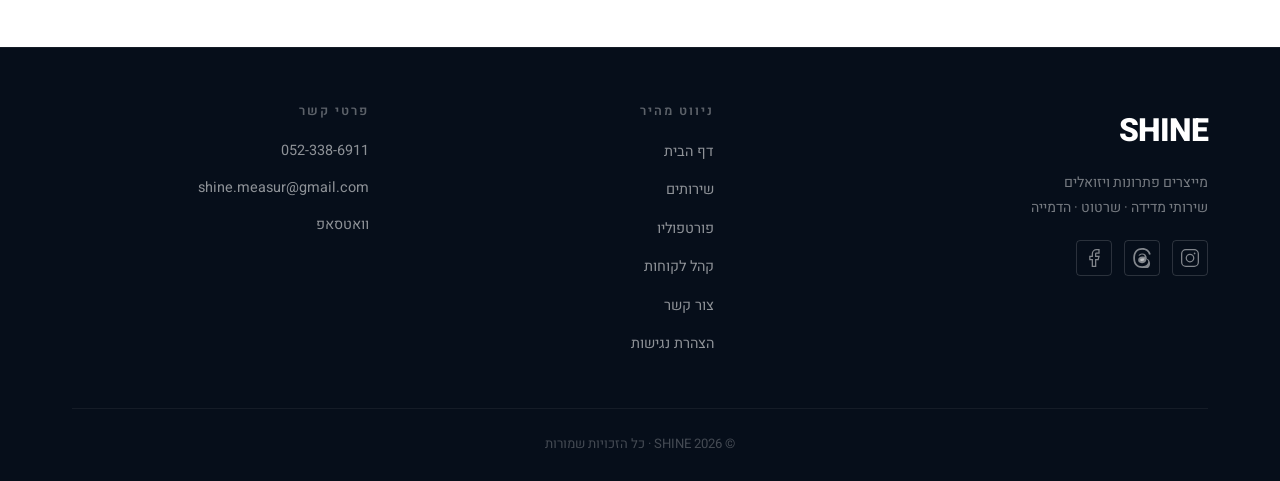
==== commit c9d07520: "Update accessibility-statement.html" ====
--- a/accessibility-statement.html
+++ b/accessibility-statement.html
@@ -164,7 +164,7 @@
     </div>
 
     <!-- כפתור וואטסאפ צף -->
-    <a href="https://wa.me/972528854814?text=היי%20SHINE,%20אשמח%20לשמוע%20עוד%20על%20השירותים%20שלכם"
+    <a href="https://wa.me/972523386911?text=היי%20SHINE,%20אשמח%20לשמוע%20עוד%20על%20השירותים%20שלכם"
        class="whatsapp-float" target="_blank" rel="noopener noreferrer" aria-label="פנה אלינו בוואטסאפ">
         <svg width="30" height="30" viewBox="0 0 32 32" fill="currentColor" aria-hidden="true">
             <path d="M16 0C7.164 0 0 7.164 0 16c0 2.824.738 5.482 2.028 7.784L.067 31.848l8.292-2.176A15.923 15.923 0 0016 32c8.836 0 16-7.164 16-16S24.836 0 16 0zm0 29.333c-2.444 0-4.768-.662-6.756-1.812l-.484-.288-5.024 1.32 1.34-4.896-.316-.5A13.242 13.242 0 012.667 16c0-7.364 5.97-13.333 13.333-13.333S29.333 8.636 29.333 16 23.364 29.333 16 29.333z"/>
@@ -173,7 +173,7 @@
     </a>
 
     <!-- כפתור טלפון צף -->
-    <a href="tel:+972528854814" class="phone-float" aria-label="התקשר אלינו">
+    <a href="tel:+972523386911" class="phone-float" aria-label="התקשר אלינו">
         <svg width="28" height="28" viewBox="0 0 32 32" fill="currentColor" aria-hidden="true">
             <path d="M25.36 20.12l-3.52-1.52c-.48-.2-1.04-.08-1.4.32l-1.56 1.56c-2.84-1.44-5.16-3.76-6.6-6.6l1.56-1.56c.4-.36.52-.92.32-1.4l-1.52-3.52c-.24-.56-.84-.88-1.44-.76l-3.2.64c-.6.12-1.04.64-1.04 1.24C6.96 18.28 13.72 25.04 22.48 25.04c.6 0 1.12-.44 1.24-1.04l.64-3.2c.12-.6-.2-1.2-.76-1.44z"/>
         </svg>
@@ -298,7 +298,7 @@
                     <p><strong>דרכי יצירת קשר:</strong></p>
                     <ul>
                         <li>טלפון: <a href="tel:+972523386911" dir="ltr">052-338-6911</a></li>
-                        <li>אימייל: <a href="mailto:SHINE.measur@gmail.com">SHINE.measur@gmail.com</a></li>
+                        <li>אימייל: <a href="mailto:shine.measur@gmail.com">shine.measur@gmail.com</a></li>
                         <li>וואטסאפ: <a href="https://wa.me/972523386911" target="_blank" rel="noopener noreferrer">שלחו הודעה</a></li>
                     </ul>
                 </div>
@@ -307,7 +307,7 @@
                 <p>
                     <strong>שם:</strong> שני אקוקה — SHINE<br>
                     <strong>טלפון:</strong> <a href="tel:+972523386911" dir="ltr">052-338-6911</a><br>
-                    <strong>אימייל:</strong> <a href="mailto:SHINE.measur@gmail.com">SHINE.measur@gmail.com</a>
+                    <strong>אימייל:</strong> <a href="mailto:shine.measur@gmail.com">shine.measur@gmail.com</a>
                 </p>
 
                 <h2>פיקוח ואכיפה</h2>
@@ -370,7 +370,7 @@
                 <div class="footer-contact">
                     <h3>פרטי קשר</h3>
                     <p><a href="tel:+972523386911" dir="ltr">052-338-6911</a></p>
-                    <p><a href="mailto:SHINE.measur@gmail.com">SHINE.measur@gmail.com</a></p>
+                    <p><a href="mailto:shine.measur@gmail.com">shine.measur@gmail.com</a></p>
                     <p><a href="https://wa.me/972528854814" target="_blank" rel="noopener noreferrer">וואטסאפ</a></p>
                 </div>
             </div>
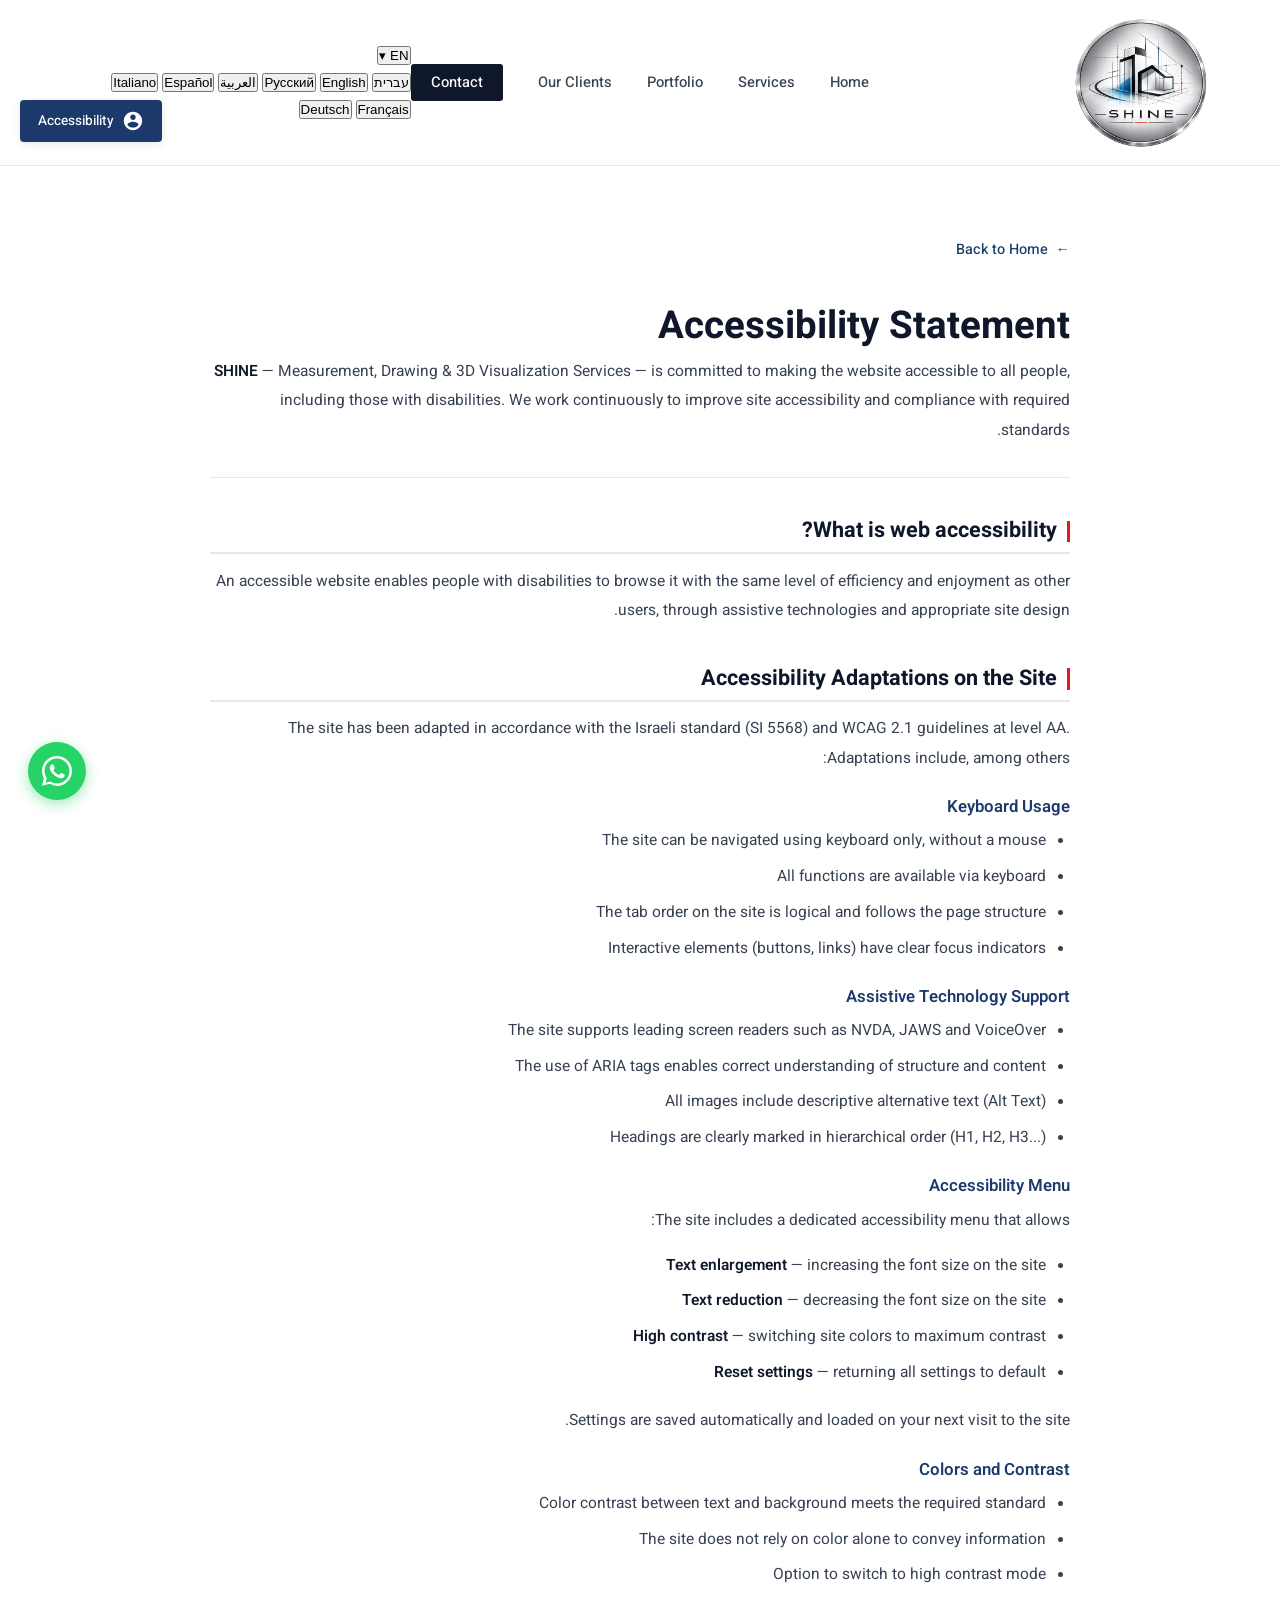
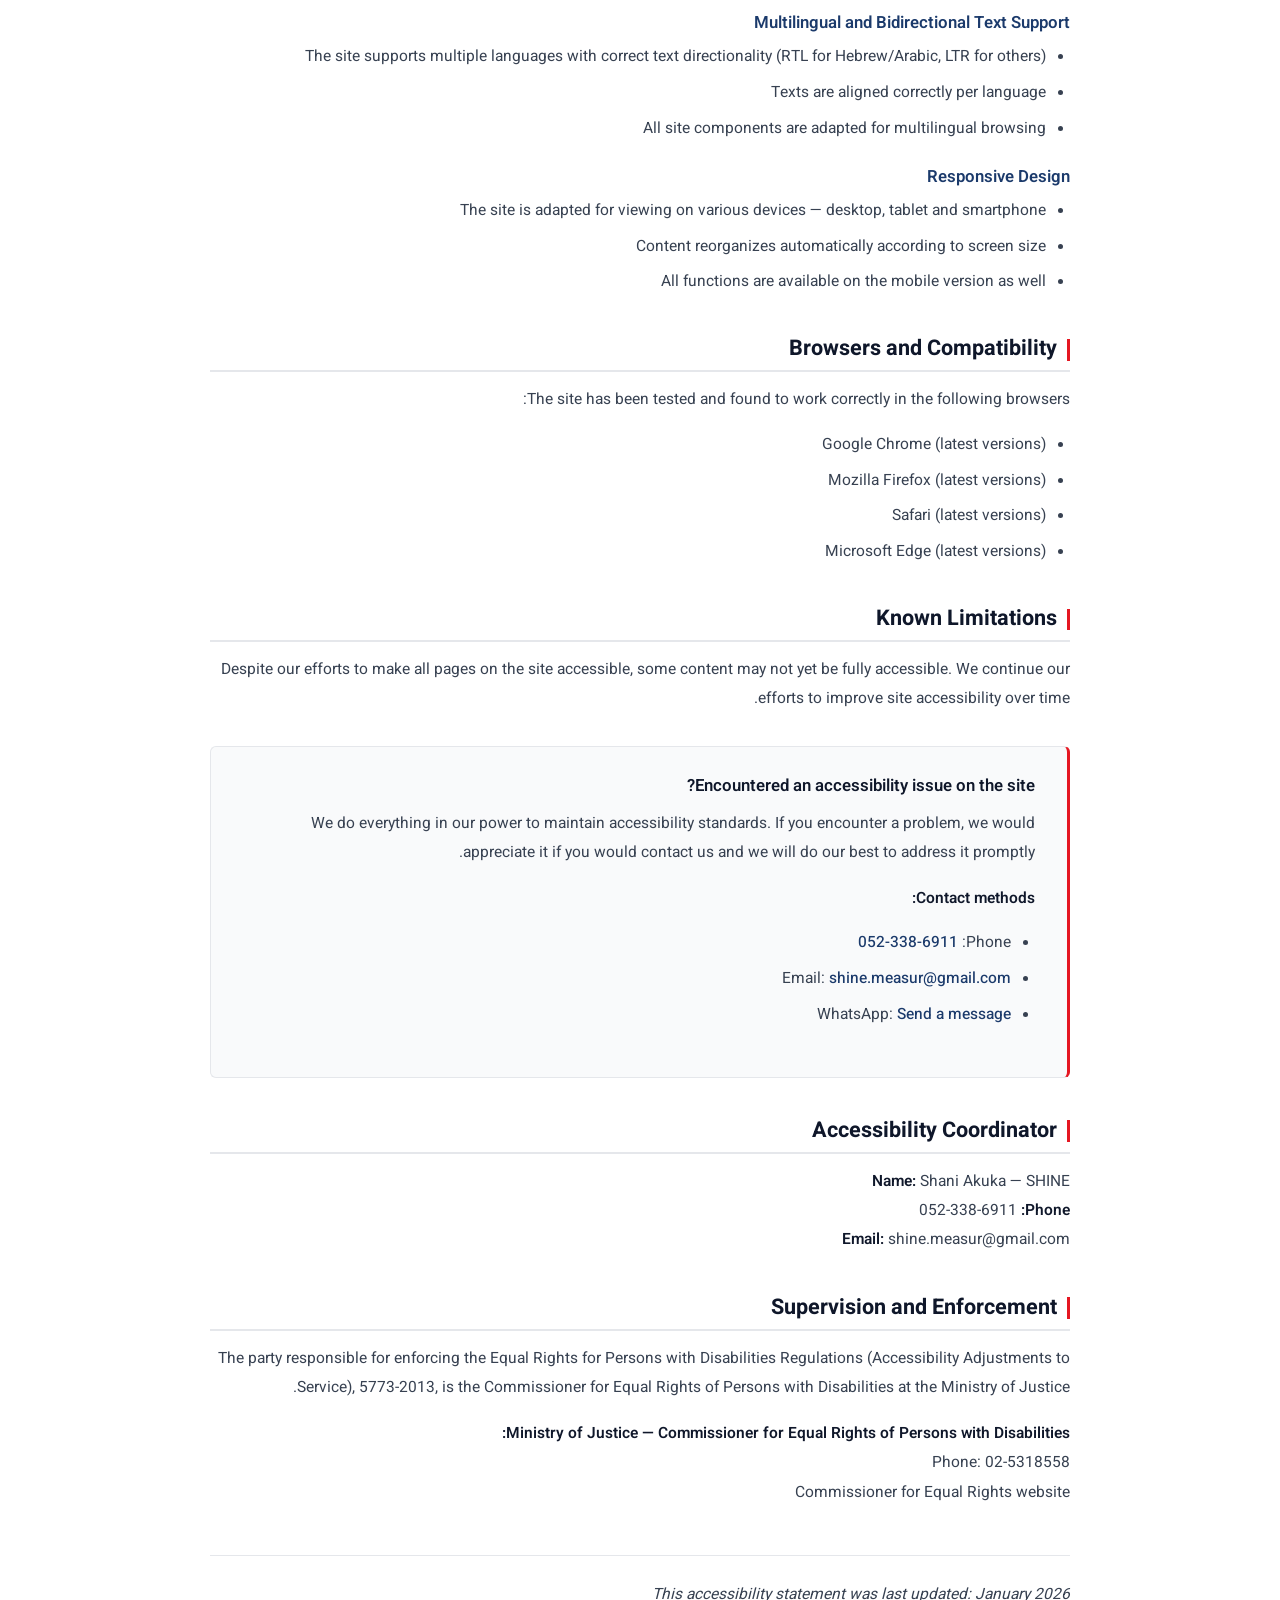
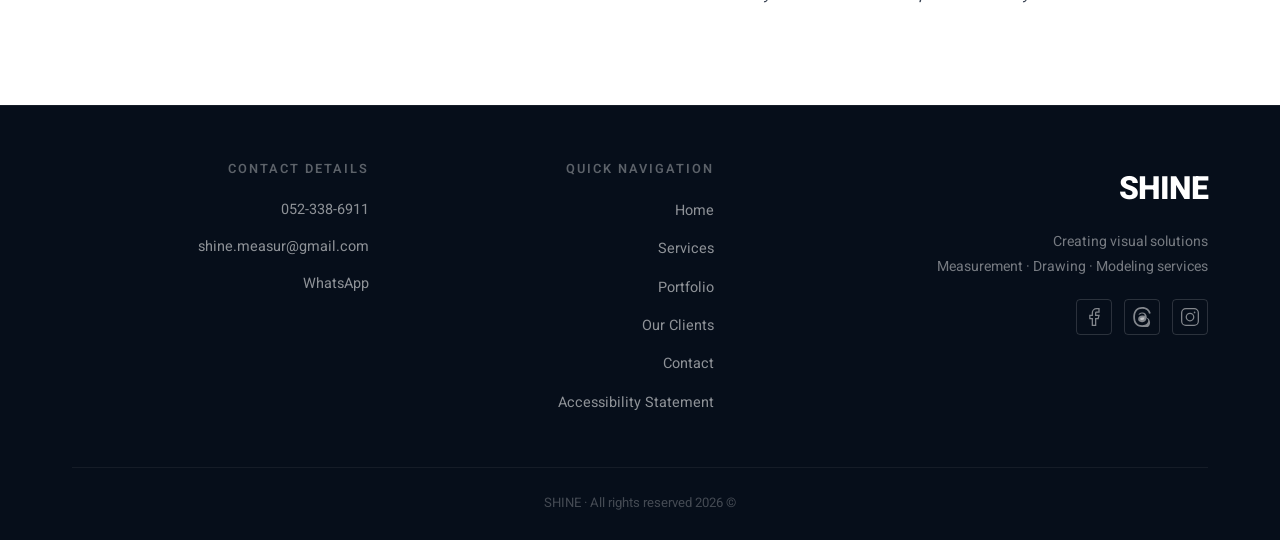
==== commit 6fec55f9: "Update accessibility-statement.html" ====
--- a/accessibility-statement.html
+++ b/accessibility-statement.html
@@ -139,33 +139,34 @@
 
     <!-- תפריט נגישות -->
     <div id="accessibility-menu" class="accessibility-menu" role="region" aria-label="תפריט נגישות">
-        <button id="accessibility-toggle" class="accessibility-toggle" aria-label="פתח תפריט נגישות" aria-expanded="false">
+        <button id="accessibility-toggle" class="accessibility-toggle" data-i18n-aria="aria-label:a11y_toggle_label" aria-label="פתח תפריט נגישות" aria-expanded="false">
             <svg width="22" height="22" viewBox="0 0 24 24" fill="currentColor" aria-hidden="true">
                 <path d="M12 2C6.48 2 2 6.48 2 12s4.48 10 10 10 10-4.48 10-10S17.52 2 12 2zm0 3c1.66 0 3 1.34 3 3s-1.34 3-3 3-3-1.34-3-3 1.34-3 3-3zm0 14.2c-2.5 0-4.71-1.28-6-3.22.03-1.99 4-3.08 6-3.08 1.99 0 5.97 1.09 6 3.08-1.29 1.94-3.5 3.22-6 3.22z"/>
             </svg>
-            <span>נגישות</span>
+            <span data-i18n="a11y_accessibility">נגישות</span>
         </button>
         <div id="accessibility-options" class="accessibility-options" aria-hidden="true">
-            <h2>אפשרויות נגישות</h2>
-            <button class="accessibility-btn" data-action="increase-font" aria-label="הגדל גופן">
-                <span class="icon">A+</span><span>הגדל גופן</span>
-            </button>
-            <button class="accessibility-btn" data-action="decrease-font" aria-label="הקטן גופן">
-                <span class="icon">A-</span><span>הקטן גופן</span>
-            </button>
-            <button class="accessibility-btn" data-action="high-contrast" aria-label="ניגודיות גבוהה">
-                <span class="icon">◐</span><span>ניגודיות גבוהה</span>
-            </button>
-            <button class="accessibility-btn" data-action="reset" aria-label="אפס הגדרות">
-                <span class="icon">↻</span><span>אפס הגדרות</span>
-            </button>
-            <a href="accessibility-statement.html" class="accessibility-link" aria-current="page">הצהרת נגישות</a>
+            <h2 data-i18n="a11y_options">אפשרויות נגישות</h2>
+            <button class="accessibility-btn" data-action="increase-font" data-i18n-aria="aria-label:a11y_increase" aria-label="הגדל גופן">
+                <span class="icon">A+</span><span data-i18n="a11y_increase">הגדל גופן</span>
+            </button>
+            <button class="accessibility-btn" data-action="decrease-font" data-i18n-aria="aria-label:a11y_decrease" aria-label="הקטן גופן">
+                <span class="icon">A-</span><span data-i18n="a11y_decrease">הקטן גופן</span>
+            </button>
+            <button class="accessibility-btn" data-action="high-contrast" data-i18n-aria="aria-label:a11y_contrast" aria-label="ניגודיות גבוהה">
+                <span class="icon">◐</span><span data-i18n="a11y_contrast">ניגודיות גבוהה</span>
+            </button>
+            <button class="accessibility-btn" data-action="reset" data-i18n-aria="aria-label:a11y_reset" aria-label="אפס הגדרות">
+                <span class="icon">↻</span><span data-i18n="a11y_reset">אפס הגדרות</span>
+            </button>
+            <a href="accessibility-statement.html" class="accessibility-link" aria-current="page" data-i18n="a11y_statement">הצהרת נגישות</a>
         </div>
     </div>
 
     <!-- כפתור וואטסאפ צף -->
     <a href="https://wa.me/972523386911?text=היי%20SHINE,%20אשמח%20לשמוע%20עוד%20על%20השירותים%20שלכם"
-       class="whatsapp-float" target="_blank" rel="noopener noreferrer" aria-label="פנה אלינו בוואטסאפ">
+       class="whatsapp-float" target="_blank" rel="noopener noreferrer"
+       data-i18n-aria="aria-label:whatsapp_aria" aria-label="פנה אלינו בוואטסאפ">
         <svg width="30" height="30" viewBox="0 0 32 32" fill="currentColor" aria-hidden="true">
             <path d="M16 0C7.164 0 0 7.164 0 16c0 2.824.738 5.482 2.028 7.784L.067 31.848l8.292-2.176A15.923 15.923 0 0016 32c8.836 0 16-7.164 16-16S24.836 0 16 0zm0 29.333c-2.444 0-4.768-.662-6.756-1.812l-.484-.288-5.024 1.32 1.34-4.896-.316-.5A13.242 13.242 0 012.667 16c0-7.364 5.97-13.333 13.333-13.333S29.333 8.636 29.333 16 23.364 29.333 16 29.333z"/>
             <path d="M23.348 19.472c-.388-.196-2.3-1.136-2.656-1.264-.356-.132-.616-.196-.876.196-.26.388-1.008 1.264-1.236 1.524-.228.26-.456.292-.844.096-.388-.196-1.64-.604-3.124-1.928-1.156-1.032-1.936-2.308-2.164-2.696-.228-.388-.024-.6.172-.792.176-.176.388-.456.584-.684.196-.228.26-.388.388-.648.132-.26.068-.488-.032-.684-.1-.196-.876-2.112-1.2-2.892-.316-.76-.636-.656-.876-.668-.228-.012-.488-.012-.748-.012s-.684.096-1.04.488c-.356.388-1.36 1.328-1.36 3.244s1.392 3.764 1.588 4.024c.196.26 2.748 4.196 6.656 5.884.932.404 1.66.644 2.228.824.936.296 1.788.256 2.46.156.752-.112 2.3-.94 2.624-1.848.324-.908.324-1.688.228-1.848-.096-.16-.356-.26-.744-.456z"/>
@@ -173,7 +174,7 @@
     </a>
 
     <!-- כפתור טלפון צף -->
-    <a href="tel:+972523386911" class="phone-float" aria-label="התקשר אלינו">
+    <a href="tel:+972523386911" class="phone-float" data-i18n-aria="aria-label:phone_aria" aria-label="התקשר אלינו">
         <svg width="28" height="28" viewBox="0 0 32 32" fill="currentColor" aria-hidden="true">
             <path d="M25.36 20.12l-3.52-1.52c-.48-.2-1.04-.08-1.4.32l-1.56 1.56c-2.84-1.44-5.16-3.76-6.6-6.6l1.56-1.56c.4-.36.52-.92.32-1.4l-1.52-3.52c-.24-.56-.84-.88-1.44-.76l-3.2.64c-.6.12-1.04.64-1.04 1.24C6.96 18.28 13.72 25.04 22.48 25.04c.6 0 1.12-.44 1.24-1.04l.64-3.2c.12-.6-.2-1.2-.76-1.44z"/>
         </svg>
@@ -186,18 +187,37 @@
                 <a href="index.html" class="logo" aria-label="SHINE - דף הבית">
                     <img src="images/logo.png" alt="SHINE - מדידה שרטוט הדמייה" class="logo-image">
                 </a>
-                <button class="mobile-menu-toggle" aria-label="פתח תפריט" aria-expanded="false">
-                    <span class="hamburger"></span>
-                    <span class="hamburger"></span>
-                    <span class="hamburger"></span>
-                </button>
                 <ul class="nav-links" role="menubar">
-                    <li role="none"><a href="index.html" role="menuitem">דף הבית</a></li>
-                    <li role="none"><a href="index.html#services" role="menuitem">שירותים</a></li>
-                    <li role="none"><a href="index.html#portfolio" role="menuitem">פורטפוליו</a></li>
-                    <li role="none"><a href="index.html#audience" role="menuitem">קהל לקוחות</a></li>
-                    <li role="none"><a href="index.html#contact" role="menuitem" class="nav-contact-link">צור קשר</a></li>
+                    <li role="none"><a href="index.html" role="menuitem" data-i18n="nav_home">דף הבית</a></li>
+                    <li role="none"><a href="index.html#services" role="menuitem" data-i18n="nav_services">שירותים</a></li>
+                    <li role="none"><a href="index.html#portfolio" role="menuitem" data-i18n="nav_portfolio">פורטפוליו</a></li>
+                    <li role="none"><a href="index.html#audience" role="menuitem" data-i18n="nav_audience">קהל לקוחות</a></li>
+                    <li role="none"><a href="index.html#contact" role="menuitem" class="nav-contact-link" data-i18n="nav_contact">צור קשר</a></li>
                 </ul>
+                <div class="nav-end-group">
+                    <!-- Language Switcher -->
+                    <div class="lang-switcher" id="lang-switcher">
+                        <button class="lang-current-btn" id="lang-toggle-btn" aria-haspopup="true" aria-expanded="false" aria-label="בחר שפה">
+                            <span id="lang-current-label">עב</span>
+                            <span class="lang-arrow" aria-hidden="true">▾</span>
+                        </button>
+                        <div class="lang-dropdown" id="lang-dropdown" role="menu">
+                            <button class="lang-btn active" data-lang="he" role="menuitem">עברית</button>
+                            <button class="lang-btn" data-lang="en" role="menuitem">English</button>
+                            <button class="lang-btn" data-lang="ru" role="menuitem">Русский</button>
+                            <button class="lang-btn" data-lang="ar" role="menuitem">العربية</button>
+                            <button class="lang-btn" data-lang="es" role="menuitem">Español</button>
+                            <button class="lang-btn" data-lang="it" role="menuitem">Italiano</button>
+                            <button class="lang-btn" data-lang="fr" role="menuitem">Français</button>
+                            <button class="lang-btn" data-lang="de" role="menuitem">Deutsch</button>
+                        </div>
+                    </div>
+                    <button class="mobile-menu-toggle" data-i18n-aria="aria-label:nav_open_menu" aria-label="פתח תפריט" aria-expanded="false">
+                        <span class="hamburger"></span>
+                        <span class="hamburger"></span>
+                        <span class="hamburger"></span>
+                    </button>
+                </div>
             </div>
         </div>
     </nav>
@@ -209,120 +229,12 @@
 
                 <a href="index.html" class="back-link">
                     <span>←</span>
-                    <span>חזרה לדף הבית</span>
+                    <span data-i18n="stmt_back">חזרה לדף הבית</span>
                 </a>
 
-                <h1>הצהרת נגישות</h1>
-                <p class="statement-intro">
-                    <strong>SHINE</strong> — שירותי מדידה, שרטוט והדמיית 3D — מחויבת להנגשת האתר לכלל האוכלוסייה,
-                    לרבות אנשים עם מוגבלויות. אנו פועלים לשיפור רציף של נגישות האתר ועמידתו בתקנים הנדרשים.
-                </p>
-
-                <h2>מהי נגישות אתרי אינטרנט?</h2>
-                <p>
-                    אתר אינטרנט נגיש הוא אתר המאפשר לאנשים עם מוגבלות לגלוש בו באותה רמה של יעילות והנאה כמו גולשים אחרים,
-                    באמצעות טכנולוגיות מסייעות ועיצוב אתר מתאים.
-                </p>
-
-                <h2>התאמות הנגישות באתר</h2>
-                <p>האתר הותאם בהתאם לתקן הישראלי (ת"י 5568) ולהנחיות WCAG 2.1 ברמה AA. ההתאמות כוללות, בין היתר:</p>
-
-                <h3>שימוש במקלדת</h3>
-                <ul>
-                    <li>ניתן לנווט באתר באמצעות מקלדת בלבד, ללא צורך בעכבר</li>
-                    <li>כל הפונקציות זמינות באמצעות מקלדת</li>
-                    <li>סדר הטאבים (Tab) באתר הוא לוגי ועוקב אחר מבנה הדף</li>
-                    <li>אלמנטים אינטראקטיביים (כפתורים, קישורים) ניתנים למיקוד ברור</li>
-                </ul>
-
-                <h3>תמיכה בטכנולוגיות מסייעות</h3>
-                <ul>
-                    <li>האתר תומך בקוראי מסך מובילים כגון NVDA, JAWS ו-VoiceOver</li>
-                    <li>השימוש בתגיות ARIA מאפשר הבנה נכונה של המבנה והתוכן</li>
-                    <li>כל התמונות כוללות טקסט חלופי (Alt Text) תיאורי</li>
-                    <li>כותרות מסומנות בצורה היררכית ברורה (H1, H2, H3...)</li>
-                </ul>
-
-                <h3>תפריט נגישות</h3>
-                <p>האתר כולל תפריט נגישות ייעודי המאפשר:</p>
-                <ul>
-                    <li><strong>הגדלת טקסט</strong> — הגדלת גודל הגופן באתר</li>
-                    <li><strong>הקטנת טקסט</strong> — הקטנת גודל הגופן באתר</li>
-                    <li><strong>ניגודיות גבוהה</strong> — החלפת צבעי האתר לניגודיות מקסימלית</li>
-                    <li><strong>איפוס הגדרות</strong> — החזרת כל ההגדרות למצב ברירת המחדל</li>
-                </ul>
-                <p>ההגדרות נשמרות באופן אוטומטי ונטענות בביקור הבא באתר.</p>
-
-                <h3>צבעים וניגודיות</h3>
-                <ul>
-                    <li>ניגודיות צבעים בין הטקסט לרקע עומדת בתקן הנדרש</li>
-                    <li>האתר אינו מסתמך על צבע בלבד להעברת מידע</li>
-                    <li>אפשרות להחלפה למצב ניגודיות גבוהה</li>
-                </ul>
-
-                <h3>תמיכה בעברית וכיווניות RTL</h3>
-                <ul>
-                    <li>האתר כולו בעברית עם תמיכה מלאה בכיווניות מימין לשמאל (RTL)</li>
-                    <li>טקסטים מיושרים בצורה נכונה</li>
-                    <li>כל רכיבי האתר מותאמים לגלישה בעברית</li>
-                </ul>
-
-                <h3>עיצוב רספונסיבי</h3>
-                <ul>
-                    <li>האתר מותאם לצפייה במגוון מכשירים — מחשב, טאבלט וסמארטפון</li>
-                    <li>התוכן מתארגן מחדש באופן אוטומטי בהתאם לגודל המסך</li>
-                    <li>כל הפונקציות זמינות גם בגרסה הניידת</li>
-                </ul>
-
-                <h2>דפדפנים ותאימות</h2>
-                <p>האתר נבדק ונמצא תקין בדפדפנים הבאים:</p>
-                <ul>
-                    <li>Google Chrome (גרסאות עדכניות)</li>
-                    <li>Mozilla Firefox (גרסאות עדכניות)</li>
-                    <li>Safari (גרסאות עדכניות)</li>
-                    <li>Microsoft Edge (גרסאות עדכניות)</li>
-                </ul>
-
-                <h2>מגבלות ידועות</h2>
-                <p>
-                    למרות המאמצים שלנו להנגיש את כל העמודים באתר, ייתכן שחלק מהתכנים טרם הונגשו במלואם.
-                    אנו ממשיכים במאמצים לשפר את נגישות האתר לאורך זמן.
-                </p>
-
-                <div class="contact-box">
-                    <h3>נתקלתם בבעיית נגישות באתר?</h3>
-                    <p>
-                        אנו עושים כל שביכולתנו כדי לשמור על תקני נגישות. אם נתקלתם בבעיה, נשמח אם תיצרו איתנו קשר
-                        ונעשה כמיטב יכולתנו לטפל בה בהקדם.
-                    </p>
-                    <p><strong>דרכי יצירת קשר:</strong></p>
-                    <ul>
-                        <li>טלפון: <a href="tel:+972523386911" dir="ltr">052-338-6911</a></li>
-                        <li>אימייל: <a href="mailto:shine.measur@gmail.com">shine.measur@gmail.com</a></li>
-                        <li>וואטסאפ: <a href="https://wa.me/972523386911" target="_blank" rel="noopener noreferrer">שלחו הודעה</a></li>
-                    </ul>
-                </div>
-
-                <h2>רכז נגישות</h2>
-                <p>
-                    <strong>שם:</strong> שני אקוקה — SHINE<br>
-                    <strong>טלפון:</strong> <a href="tel:+972523386911" dir="ltr">052-338-6911</a><br>
-                    <strong>אימייל:</strong> <a href="mailto:shine.measur@gmail.com">shine.measur@gmail.com</a>
-                </p>
-
-                <h2>פיקוח ואכיפה</h2>
-                <p>
-                    האחראי על אכיפת תקנות שוויון זכויות לאנשים עם מוגבלות (התאמות נגישות לשירות), התשע"ג-2013,
-                    הוא הנציב לשוויון זכויות אנשים עם מוגבלות במשרד המשפטים.
-                </p>
-                <p>
-                    <strong>משרד המשפטים — הנציבות לשוויון זכויות אנשים עם מוגבלות:</strong><br>
-                    טלפון: 02-5318558<br>
-                    <a href="https://www.gov.il/he/departments/the_commissioner_for_equal_rights_of_persons_with_disabilities"
-                       target="_blank" rel="noopener noreferrer">אתר הנציבות לשוויון זכויות</a>
-                </p>
-
-                <p class="update-date">הצהרת נגישות זו עודכנה לאחרונה: ינואר 2026</p>
+                <h1 data-i18n="a11y_statement">הצהרת נגישות</h1>
+
+                <div data-i18n-html="stmt_body"><p class="statement-intro"><strong>SHINE</strong> — שירותי מדידה, שרטוט והדמיית 3D — מחויבת להנגשת האתר לכלל האוכלוסייה, לרבות אנשים עם מוגבלויות. אנו פועלים לשיפור רציף של נגישות האתר ועמידתו בתקנים הנדרשים.</p><h2>מהי נגישות אתרי אינטרנט?</h2><p>אתר אינטרנט נגיש הוא אתר המאפשר לאנשים עם מוגבלות לגלוש בו באותה רמה של יעילות והנאה כמו גולשים אחרים, באמצעות טכנולוגיות מסייעות ועיצוב אתר מתאים.</p><h2>התאמות הנגישות באתר</h2><p>האתר הותאם בהתאם לתקן הישראלי (ת"י 5568) ולהנחיות WCAG 2.1 ברמה AA. ההתאמות כוללות, בין היתר:</p><h3>שימוש במקלדת</h3><ul><li>ניתן לנווט באתר באמצעות מקלדת בלבד, ללא צורך בעכבר</li><li>כל הפונקציות זמינות באמצעות מקלדת</li><li>סדר הטאבים (Tab) באתר הוא לוגי ועוקב אחר מבנה הדף</li><li>אלמנטים אינטראקטיביים (כפתורים, קישורים) ניתנים למיקוד ברור</li></ul><h3>תמיכה בטכנולוגיות מסייעות</h3><ul><li>האתר תומך בקוראי מסך מובילים כגון NVDA, JAWS ו-VoiceOver</li><li>השימוש בתגיות ARIA מאפשר הבנה נכונה של המבנה והתוכן</li><li>כל התמונות כוללות טקסט חלופי (Alt Text) תיאורי</li><li>כותרות מסומנות בצורה היררכית ברורה (H1, H2, H3...)</li></ul><h3>תפריט נגישות</h3><p>האתר כולל תפריט נגישות ייעודי המאפשר:</p><ul><li><strong>הגדלת טקסט</strong> — הגדלת גודל הגופן באתר</li><li><strong>הקטנת טקסט</strong> — הקטנת גודל הגופן באתר</li><li><strong>ניגודיות גבוהה</strong> — החלפת צבעי האתר לניגודיות מקסימלית</li><li><strong>איפוס הגדרות</strong> — החזרת כל ההגדרות למצב ברירת המחדל</li></ul><p>ההגדרות נשמרות באופן אוטומטי ונטענות בביקור הבא באתר.</p><h3>צבעים וניגודיות</h3><ul><li>ניגודיות צבעים בין הטקסט לרקע עומדת בתקן הנדרש</li><li>האתר אינו מסתמך על צבע בלבד להעברת מידע</li><li>אפשרות להחלפה למצב ניגודיות גבוהה</li></ul><h3>תמיכה בשפות מרובות וכיווניות</h3><ul><li>האתר תומך בשפות מרובות עם כיווניות נכונה (RTL לעברית וערבית, LTR לשאר השפות)</li><li>טקסטים מיושרים בצורה נכונה לפי השפה</li><li>כל רכיבי האתר מותאמים לגלישה רב-לשונית</li></ul><h3>עיצוב רספונסיבי</h3><ul><li>האתר מותאם לצפייה במגוון מכשירים — מחשב, טאבלט וסמארטפון</li><li>התוכן מתארגן מחדש באופן אוטומטי בהתאם לגודל המסך</li><li>כל הפונקציות זמינות גם בגרסה הניידת</li></ul><h2>דפדפנים ותאימות</h2><p>האתר נבדק ונמצא תקין בדפדפנים הבאים:</p><ul><li>Google Chrome (גרסאות עדכניות)</li><li>Mozilla Firefox (גרסאות עדכניות)</li><li>Safari (גרסאות עדכניות)</li><li>Microsoft Edge (גרסאות עדכניות)</li></ul><h2>מגבלות ידועות</h2><p>למרות המאמצים שלנו להנגיש את כל העמודים באתר, ייתכן שחלק מהתכנים טרם הונגשו במלואם. אנו ממשיכים במאמצים לשפר את נגישות האתר לאורך זמן.</p><div class="contact-box"><h3>נתקלתם בבעיית נגישות באתר?</h3><p>אנו עושים כל שביכולתנו כדי לשמור על תקני נגישות. אם נתקלתם בבעיה, נשמח אם תיצרו איתנו קשר ונעשה כמיטב יכולתנו לטפל בה בהקדם.</p><p><strong>דרכי יצירת קשר:</strong></p><ul><li>טלפון: <a href="tel:+972523386911" dir="ltr">052-338-6911</a></li><li>אימייל: <a href="mailto:shine.measur@gmail.com">shine.measur@gmail.com</a></li><li>וואטסאפ: <a href="https://wa.me/972523386911" target="_blank" rel="noopener noreferrer">שלחו הודעה</a></li></ul></div><h2>רכז נגישות</h2><p><strong>שם:</strong> שני אקוקה — SHINE<br><strong>טלפון:</strong> <a href="tel:+972523386911" dir="ltr">052-338-6911</a><br><strong>אימייל:</strong> <a href="mailto:shine.measur@gmail.com">shine.measur@gmail.com</a></p><h2>פיקוח ואכיפה</h2><p>האחראי על אכיפת תקנות שוויון זכויות לאנשים עם מוגבלות (התאמות נגישות לשירות), התשע"ג-2013, הוא הנציב לשוויון זכויות אנשים עם מוגבלות במשרד המשפטים.</p><p><strong>משרד המשפטים — הנציבות לשוויון זכויות אנשים עם מוגבלות:</strong><br>טלפון: 02-5318558<br><a href="https://www.gov.il/he/departments/the_commissioner_for_equal_rights_of_persons_with_disabilities" target="_blank" rel="noopener noreferrer">אתר הנציבות לשוויון זכויות</a></p><p class="update-date">הצהרת נגישות זו עודכנה לאחרונה: ינואר 2026</p></div>
 
             </div>
         </div>
@@ -334,7 +246,7 @@
             <div class="footer-content">
                 <div class="footer-brand">
                     <span class="footer-logo">SHINE</span>
-                    <p class="footer-desc">מייצרים פתרונות ויזואלים<br>שירותי מדידה · שרטוט · הדמייה</p>
+                    <p class="footer-desc" data-i18n-html="footer_desc">מייצרים פתרונות ויזואלים<br>שירותי מדידה · שרטוט · הדמייה</p>
                     <div class="social-links">
                         <a href="https://www.instagram.com/shine.measur?utm_source=qr" class="social-link" aria-label="עמוד אינסטגרם" target="_blank" rel="noopener noreferrer">
                             <svg width="20" height="20" viewBox="0 0 24 24" fill="none" stroke="currentColor" stroke-width="1.5" aria-hidden="true">
@@ -357,29 +269,31 @@
                     </div>
                 </div>
                 <div class="footer-links">
-                    <h3>ניווט מהיר</h3>
+                    <h3 data-i18n="footer_nav_title">ניווט מהיר</h3>
                     <ul>
-                        <li><a href="index.html">דף הבית</a></li>
-                        <li><a href="index.html#services">שירותים</a></li>
-                        <li><a href="index.html#portfolio">פורטפוליו</a></li>
-                        <li><a href="index.html#audience">קהל לקוחות</a></li>
-                        <li><a href="index.html#contact">צור קשר</a></li>
-                        <li><a href="accessibility-statement.html" aria-current="page">הצהרת נגישות</a></li>
+                        <li><a href="index.html" data-i18n="nav_home">דף הבית</a></li>
+                        <li><a href="index.html#services" data-i18n="nav_services">שירותים</a></li>
+                        <li><a href="index.html#portfolio" data-i18n="nav_portfolio">פורטפוליו</a></li>
+                        <li><a href="index.html#audience" data-i18n="nav_audience">קהל לקוחות</a></li>
+                        <li><a href="index.html#contact" data-i18n="nav_contact">צור קשר</a></li>
+                        <li><a href="accessibility-statement.html" aria-current="page" data-i18n="footer_accessibility">הצהרת נגישות</a></li>
                     </ul>
                 </div>
                 <div class="footer-contact">
-                    <h3>פרטי קשר</h3>
+                    <h3 data-i18n="footer_contact_title">פרטי קשר</h3>
                     <p><a href="tel:+972523386911" dir="ltr">052-338-6911</a></p>
                     <p><a href="mailto:shine.measur@gmail.com">shine.measur@gmail.com</a></p>
-                    <p><a href="https://wa.me/972528854814" target="_blank" rel="noopener noreferrer">וואטסאפ</a></p>
+                    <p><a href="https://wa.me/972523386911" target="_blank" rel="noopener noreferrer" data-i18n="footer_whatsapp">וואטסאפ</a></p>
                 </div>
             </div>
             <div class="footer-bottom">
-                <p>&copy; 2026 SHINE · כל הזכויות שמורות</p>
+                <p data-i18n="footer_copyright">&copy; 2026 SHINE · כל הזכויות שמורות</p>
             </div>
         </div>
     </footer>
 
+    <script src="i18n/translations.js"></script>
+    <script src="i18n/i18n.js"></script>
     <script src="script.js"></script>
 </body>
 </html>
